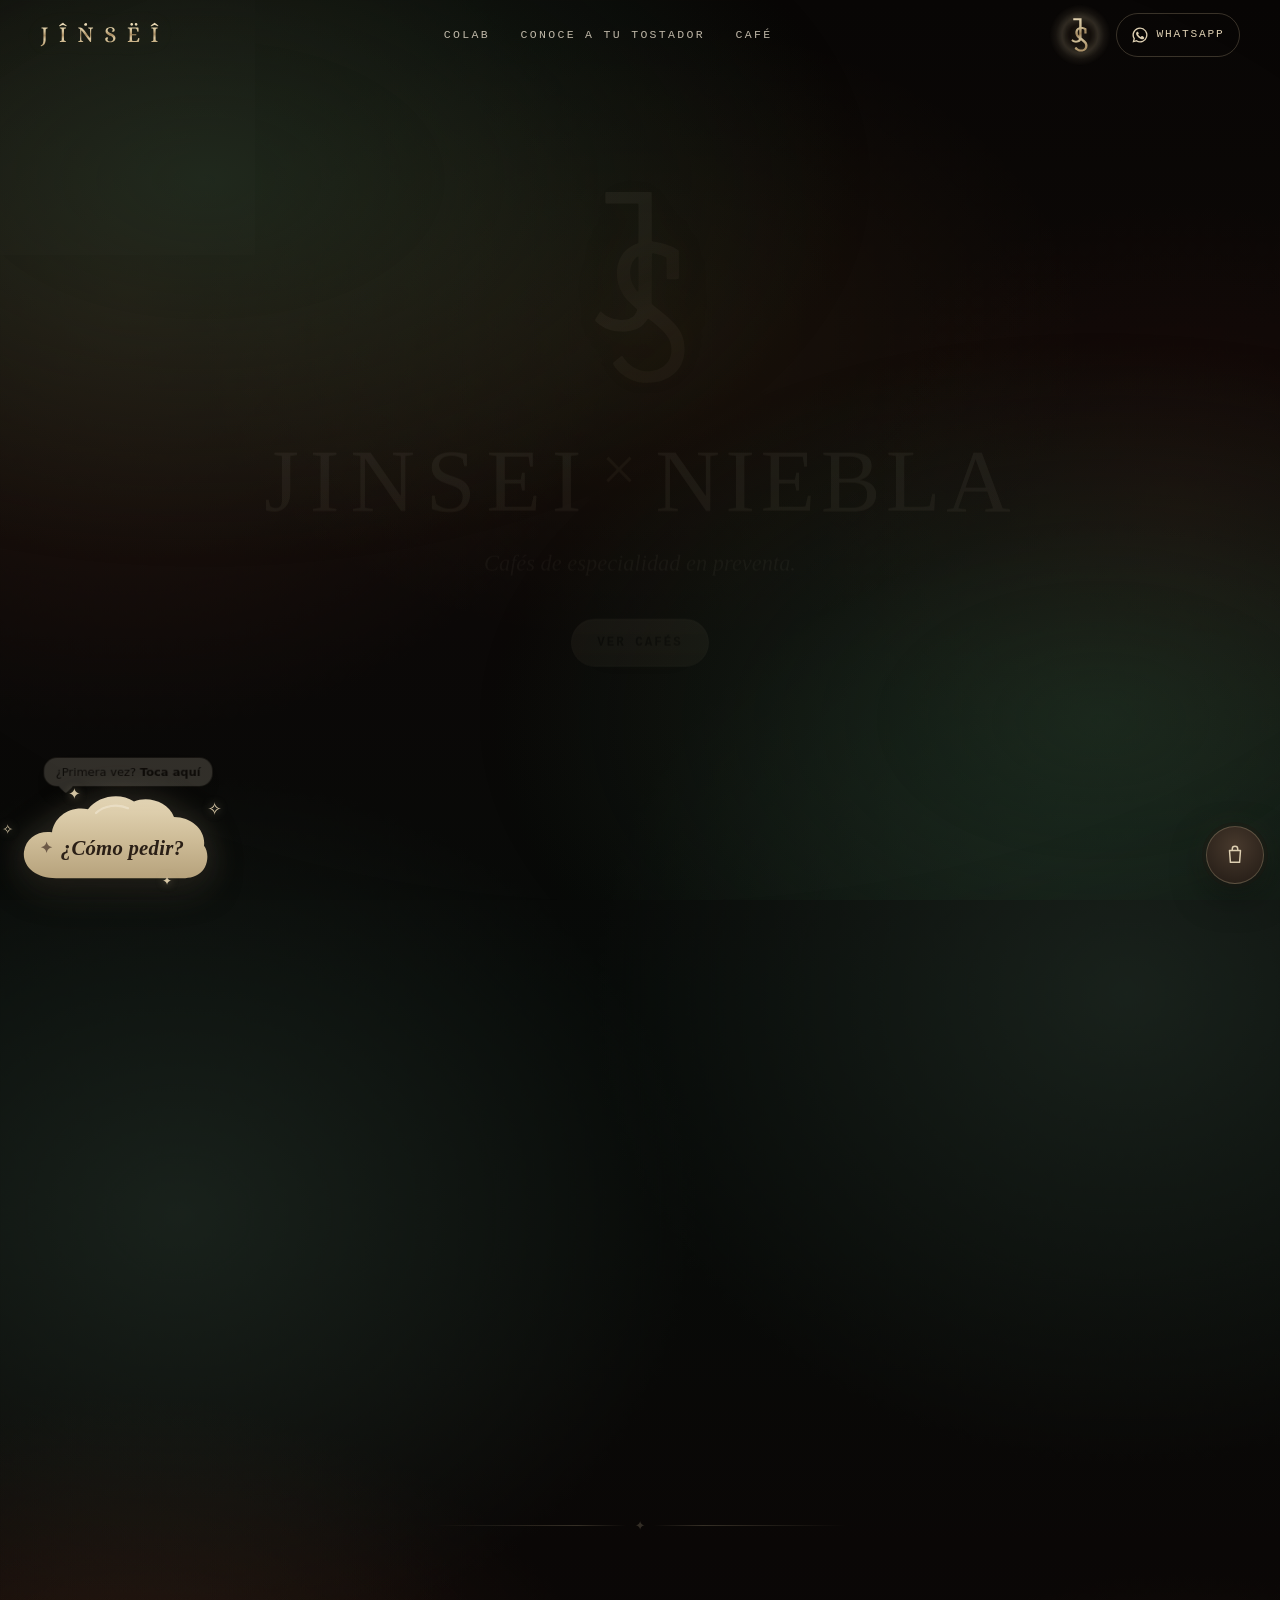
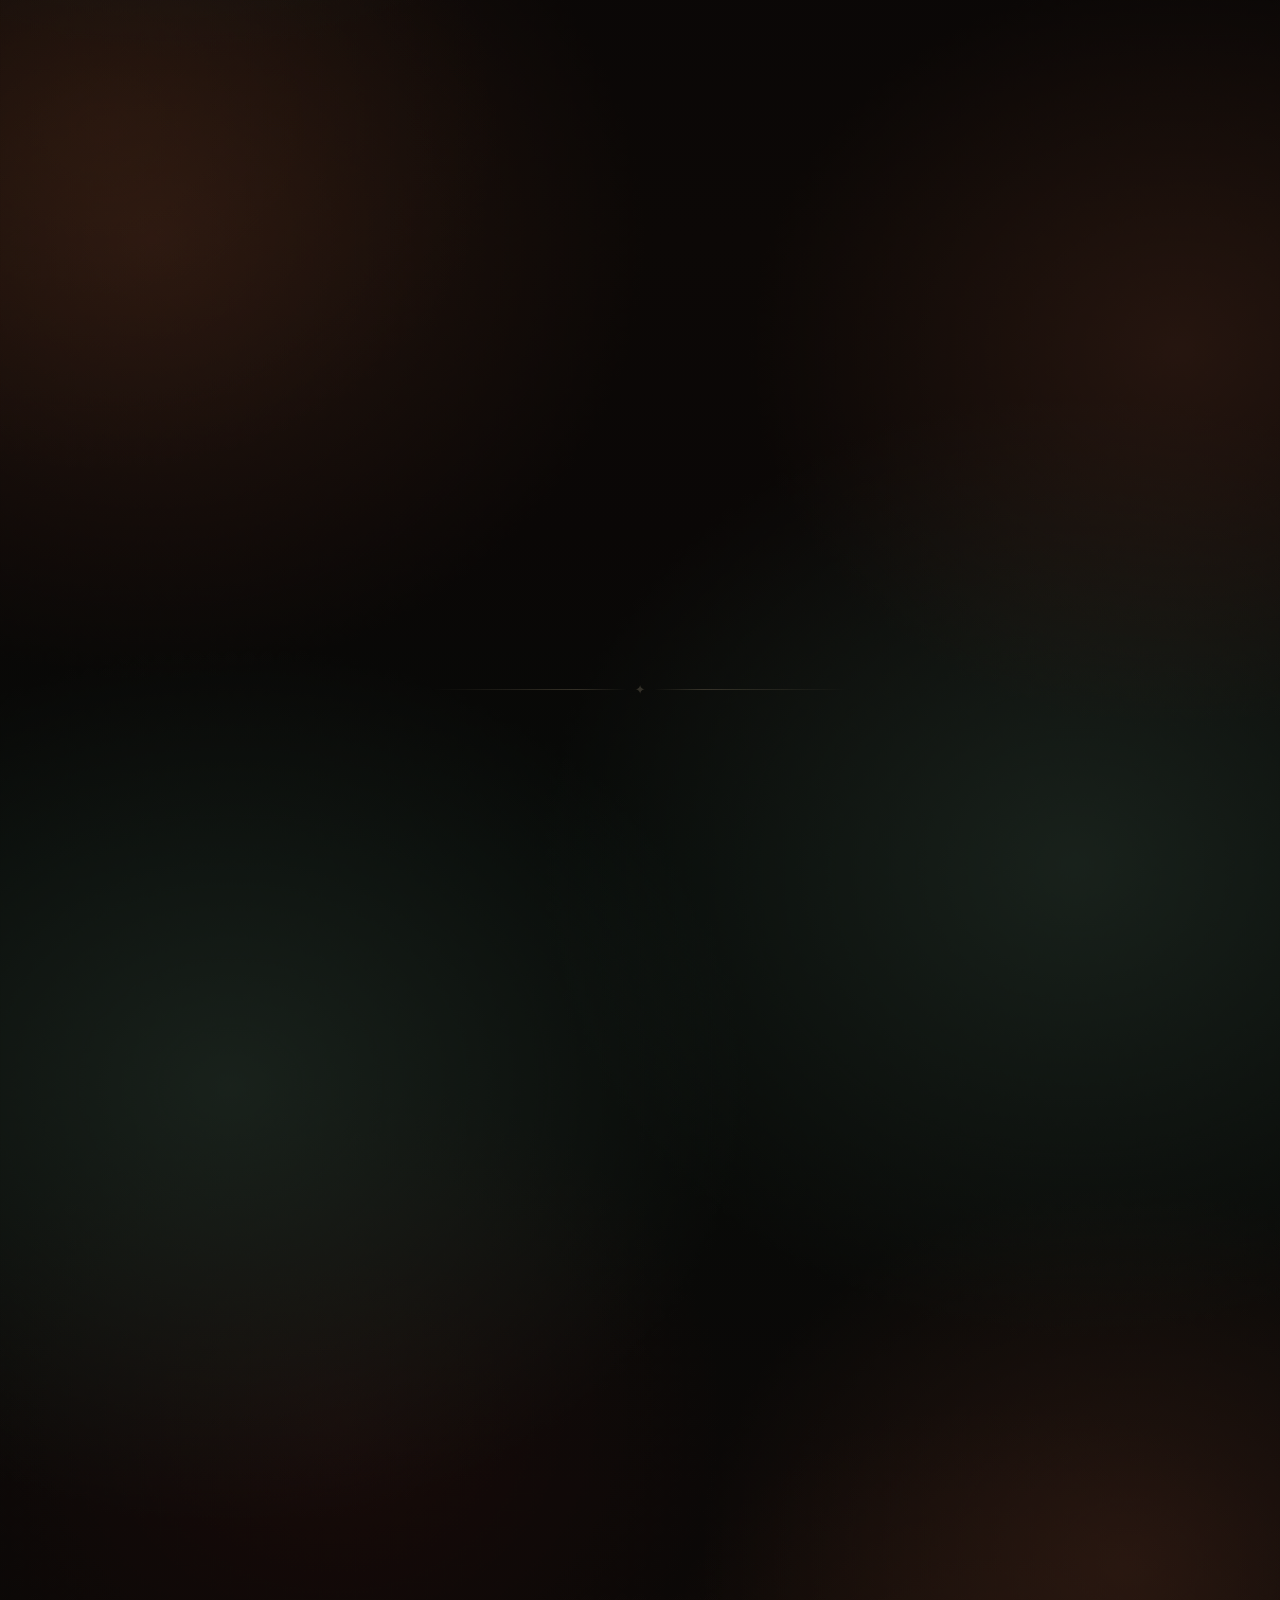
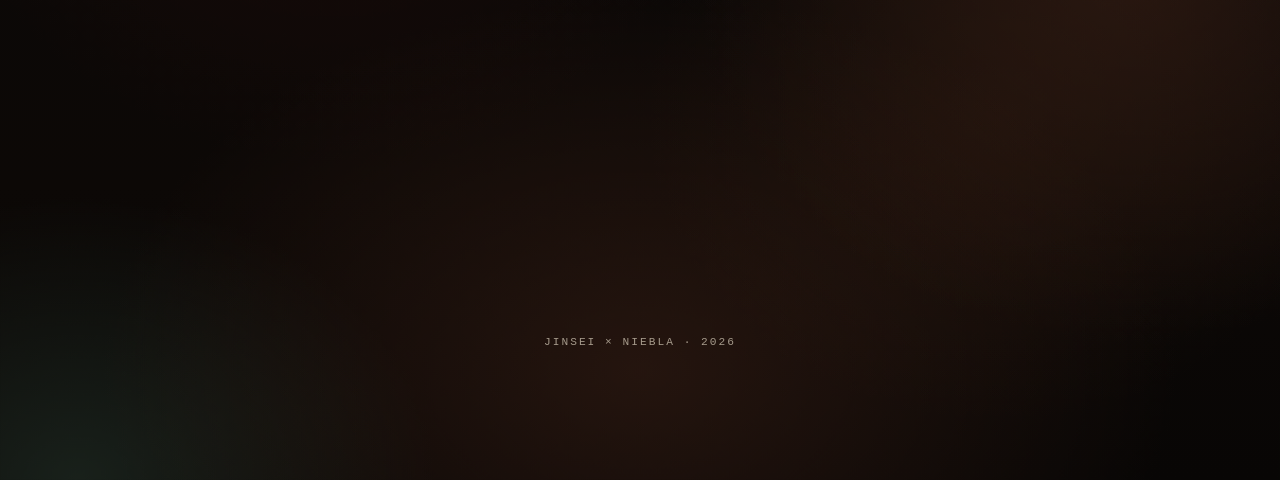
==== index.html @ 4a2de604 "Botón maestro JS con halo junto a WhatsApp (× Niebla, Barista Corner, Inicio); wordmark estático; na" ====
<!doctype html>
<html lang="es-CL">
<head>
  <meta charset="utf-8">
  <meta http-equiv="Content-Security-Policy" content="default-src 'self'; script-src 'self' 'sha256-qOhFsq0QMV2REqNwk5hGH5bZE9SkX6gt6yeyKdYPv+U='; style-src 'self' https://fonts.googleapis.com; font-src 'self' https://fonts.gstatic.com; img-src 'self' data:; connect-src 'self'; manifest-src 'self'; base-uri 'self'; form-action 'self' https://wa.me https://api.whatsapp.com; object-src 'none'; upgrade-insecure-requests">
  <meta name="referrer" content="strict-origin-when-cross-origin">
  <meta name="viewport" content="width=device-width, initial-scale=1, viewport-fit=cover">
  <title>JINSEI × Niebla — Preventa de cafés</title>
  <meta name="description" content="JINSEI × Niebla: preventa de cafés de especialidad Niebla (Espantapájaros y Vampiros). Pide por WhatsApp.">
  <meta name="theme-color" content="#080605">
  <link rel="icon" href="assets/jinsei-icon.svg?v=3" type="image/svg+xml">
  <link rel="icon" href="assets/favicon-32.png?v=3" type="image/png" sizes="32x32">
  <link rel="apple-touch-icon" href="assets/apple-touch-icon.png?v=3" sizes="180x180">
  <link rel="canonical" href="https://sergioega07-cpu.github.io/jinsei-colab/">

  <meta property="og:type" content="website">
  <meta property="og:locale" content="es_CL">
  <meta property="og:site_name" content="JINSEI × Niebla">
  <meta property="og:title" content="JINSEI × Niebla — Preventa de cafés">
  <meta property="og:description" content="JINSEI colab con Niebla: Espantapájaros y Vampiros en preventa. Pide por WhatsApp.">
  <meta property="og:url" content="https://sergioega07-cpu.github.io/jinsei-colab/">
  <meta property="og:image" content="https://sergioega07-cpu.github.io/jinsei-colab/assets/og-niebla.png">
  <meta name="twitter:card" content="summary_large_image">

  <link rel="preconnect" href="https://fonts.googleapis.com">
  <link rel="preconnect" href="https://fonts.gstatic.com" crossorigin>
  <link href="https://fonts.googleapis.com/css2?family=Cinzel:wght@400;500;600;700&family=Cormorant+Garamond:ital,wght@0,400;0,500;1,400;1,500&family=Inter:wght@300;400;500;600&family=IBM+Plex+Mono:wght@400;500&display=swap" rel="stylesheet">
  <link rel="stylesheet" href="styles.css">
  <!-- CSP: este script en línea está permitido por su hash sha256 (si se edita, actualizar el hash en la meta CSP) -->
  <script>document.documentElement.classList.add("js")</script>
</head>
<body>
  <a class="skip" href="#cafe">Saltar al café disponible</a>

  <div class="atmos" aria-hidden="true"></div>
  <div class="tint" aria-hidden="true"><i></i><i></i><i></i><i></i><i></i></div>

  <header class="nav" id="nav">
    <!-- Marca: wordmark JÎṄSËÎ arena/bronce, logo estático (sin enlace) -->
    <span class="nav__brand" id="brand">
      <img class="brand__logo" src="assets/jinsei-wordmark-sand.svg" alt="JINSEI" width="432" height="91" decoding="async">
    </span>
    <nav class="nav__links" aria-label="Secciones">
      <a href="#colab" data-nav="colab">Colab</a>
      <a href="#tostador" data-nav="tostador">Conoce a tu tostador</a>
      <a href="#cafe" data-nav="cafe">Café</a>
    </nav>
    <div class="nav__actions">
      <!-- Botón maestro: monograma JS con halo de niebla = volver a la portada JINSEI -->
      <a href="inicio/" class="nav__js" aria-label="Volver a la portada JINSEI">
        <img src="assets/jinsei-js-sand.svg" alt="" width="103" height="215" decoding="async">
      </a>
      <a class="nav__wa js-wa"
         data-wa="Hola JINSEI, vengo desde la preventa web y tengo una consulta."
         href="https://wa.me/56951774751"
         target="_blank" rel="noopener noreferrer"
         aria-label="Escribir por WhatsApp">
        <svg viewBox="0 0 24 24" width="18" height="18" aria-hidden="true"><path fill="currentColor" d="M12 2a10 10 0 0 0-8.6 15.1L2 22l5-1.3A10 10 0 1 0 12 2Zm0 18.2a8.2 8.2 0 0 1-4.2-1.2l-.3-.2-3 .8.8-2.9-.2-.3A8.2 8.2 0 1 1 12 20.2Zm4.5-6.1c-.2-.1-1.5-.7-1.7-.8-.2-.1-.4-.1-.6.1l-.8 1c-.1.2-.3.2-.5.1a6.7 6.7 0 0 1-3.3-2.9c-.3-.4.2-.4.7-1.3.1-.2 0-.3 0-.4l-.8-1.8c-.2-.5-.4-.4-.6-.4h-.5a1 1 0 0 0-.7.3 3 3 0 0 0-.9 2.2 5.2 5.2 0 0 0 1.1 2.8 11.9 11.9 0 0 0 4.6 4c1.7.7 2.3.8 3.2.7.5-.1 1.5-.6 1.7-1.2.2-.6.2-1.1.1-1.2l-.5-.2Z"/></svg>
        <span>WhatsApp</span>
      </a>
      <button class="nav__toggle" id="menu-toggle" type="button" aria-expanded="false" aria-controls="menu" aria-label="Abrir menú">
        <span class="nav__burger" aria-hidden="true"><i></i><i></i><i></i></span>
      </button>
    </div>
  </header>

  <div class="menu" id="menu" hidden>
    <div class="menu__backdrop" data-close-menu></div>
    <nav class="menu__panel" aria-label="Menú principal">
      <p class="menu__kicker">JINSEI × Niebla</p>
      <ol class="menu__list">
        <li><a href="#colab" data-nav="colab"><span class="menu__n">I</span><span class="menu__t">Colab</span></a></li>
        <li><a href="#tostador" data-nav="tostador"><span class="menu__n">II</span><span class="menu__t">Conoce a tu tostador</span></a></li>
        <li><a href="#cafe" data-nav="cafe"><span class="menu__n menu__n--glyph">✦</span><span class="menu__t">Café</span></a></li>
      </ol>
    </nav>
  </div>

  <main>
    <!-- PORTADA -->
    <section id="portada" class="hero">
      <div class="hero__inner">
        <!-- Emblema: monograma JS de JINSEI -->
        <span class="hero__mark reveal reveal--fade"><img class="hero__emblem hero__emblem--js" src="assets/jinsei-js-sand.svg" alt="" width="103" height="215" decoding="async" fetchpriority="high"></span>
        <h1 class="hero__title reveal">JINSEI<span class="hero__x"> × </span><em>Niebla</em></h1>
        <p class="hero__tagline reveal">Cafés de especialidad en preventa.</p>
        <div class="hero__cta reveal">
          <a href="#cafe" class="btn btn--primary">Ver cafés</a>
        </div>
      </div>
    </section>

    <!-- COLAB -->
    <section id="colab" class="section colab">
      <div class="wrap">
        <header class="section__head section__head--center reveal">
          <p class="kicker">JINSEI colab</p>
          <h2>Buenos cafés, sin ensayo y error</h2>
          <p class="section__sub">Acercamos a quienes aman el café a tostadurías de alta calidad que están comenzando su aventura.</p>
        </header>
        <ul class="colab__grid reveal">
          <li class="card colab__card"><span class="pillar__n">i</span><h3>Tostadurías que empiezan</h3><p>Proyectos de alta calidad que están creciendo.</p></li>
          <li class="card colab__card"><span class="pillar__n">ii</span><h3>Sin ensayo y error</h3><p>Sin scroll eterno de reviews ni rumores: te ayudamos a encontrar buenos cafés.</p></li>
          <li class="card colab__card"><span class="pillar__n">iii</span><h3>Un punto de encuentro</h3><p>Para quienes buscan probar cafés nuevos y buenos.</p></li>
        </ul>
        <p class="colab__foot reveal">Niebla es nuestra primera colab. <em>Cada colab, una tostaduría nueva.</em></p>
      </div>
    </section>

    <!-- CONOCE A TU TOSTADOR -->
    <section id="tostador" class="section">
      <div class="wrap">
        <header class="section__head section__head--center reveal">
          <img class="emblem emblem--book" src="assets/emblema-libro.webp" alt="" width="360" height="337" loading="lazy" decoding="async">
          <p class="kicker">Niebla · Machalí</p>
          <h2>Conoce a tu tostador</h2>
        </header>
        <div class="card roast-intro reveal">
          <div class="roast-intro__main">
            <p class="learn__tag">Niebla, tostaduría mágica</p>
            <p>Un mundo de brujos y brujas en Machalí que tuesta en lotes pequeños y envía a todo Chile.</p>
            <p class="learn__tag roast-intro__tag2">Omniroast</p>
            <p>Un solo perfil por origen, para filtrado y espresso: sin sobredesarrollar el café, para dejar hablar al origen.</p>
            <ul class="omni__uses" aria-label="Sirve para"><li>Filtrado</li><li>Espresso</li></ul>
          </div>
          <div class="roast-intro__side">
            <p class="learn__tag">Fecha de tostado</p>
            <p>Cada bolsa la lleva. Su mejor momento: entre 5 y 30 días desde el tueste.</p>
            <p class="roast-intro__ig"><a href="https://www.instagram.com/niebla_coffee/" target="_blank" rel="noopener noreferrer">@niebla_coffee</a></p>
          </div>
        </div>
      </div>
    </section>

    <!-- CAFÉ DISPONIBLE -->
    <section id="cafe" class="section shop">
      <div class="wrap">
        <header class="section__head section__head--center reveal">
          <p class="kicker">Café disponible</p>
          <h2>Preventa</h2>
          <p class="section__note">Precios de preventa.</p>
        </header>

        <div class="products">
          <article class="card product reveal" data-id="espantapajaros">
            <div class="product__media product__media--label">
              <img src="assets/labels/espantapajaros.webp" alt="Etiqueta Espantapájaros" width="480" height="576" loading="lazy" decoding="async">
              <div class="product__badges">
                <span class="badge badge--ok">Preventa</span>
              </div>
            </div>
            <div class="product__body">
              <p class="product__origin">Colombia · Tolima</p>
              <h3 class="product__name">Espantapájaros</h3>
              <dl class="product__meta">
                <div><dt>Proceso</dt><dd>Lavado</dd></div>
                <div><dt>Altura</dt><dd>1600–1800 msnm</dd></div>
                <div><dt>Variedad</dt><dd>Caturra Colombia</dd></div>
              </dl>
              <ul class="notes" aria-label="Notas de sabor">
                <li>pomelo dulce</li>
                <li>caramelo</li>
              </ul>
              <p class="product__desc">Guía: más sabor y acidez limpia.</p>
              <div class="product__buy">
                <p class="price">$12.000<small>250 g</small></p>
                <button type="button" class="btn btn--primary" data-add="espantapajaros">Agregar al pedido</button>
              </div>
            </div>
          </article>

          <article class="card product reveal" data-id="vampiros">
            <div class="product__media product__media--label">
              <img src="assets/labels/vampiros.webp" alt="Etiqueta Vampiros" width="480" height="576" loading="lazy" decoding="async">
              <div class="product__badges">
                <span class="badge badge--ok">Preventa</span>
              </div>
            </div>
            <div class="product__body">
              <p class="product__origin">Brasil · Furnas</p>
              <h3 class="product__name">Vampiros</h3>
              <dl class="product__meta">
                <div><dt>Proceso</dt><dd>Natural</dd></div>
                <div><dt>Altura</dt><dd>1350 msnm</dd></div>
                <div><dt>Variedad</dt><dd>Catuaí Amarillo</dd></div>
              </dl>
              <ul class="notes" aria-label="Notas de sabor">
                <li>cacao</li>
                <li>miel</li>
                <li>avellana</li>
              </ul>
              <p class="product__desc">Guía: suave y redondo, café de todos los días.</p>
              <div class="product__buy">
                <p class="price">$12.000<small>250 g</small></p>
                <button type="button" class="btn btn--primary" data-add="vampiros">Agregar al pedido</button>
              </div>
            </div>
          </article>
        </div>

        <p class="shop__note reveal">Sin pago en línea: envías tu pedido por WhatsApp y coordinamos.</p>
      </div>
    </section>
  </main>

  <footer class="footer">
    <p>JINSEI × Niebla · <span id="year">2026</span></p>
  </footer>

  <!-- Cómo pedir: nube flotante (abajo a la izquierda) -->
  <div class="howto" id="howto">
    <div class="howto__pop" id="howto-pop" role="dialog" aria-labelledby="howto-title" hidden>
      <span class="howto__morph" aria-hidden="true"></span>
      <button class="howto__close" id="howto-close" type="button" aria-label="Cerrar">×</button>
      <p class="howto__title" id="howto-title">Cómo pedir</p>
      <ol class="howto__steps">
        <li><svg class="howto__ico" viewBox="0 0 24 24" aria-hidden="true" focusable="false"><g transform="rotate(32 12 12)" fill="none" stroke="currentColor" stroke-width="1.6" stroke-linecap="round"><ellipse cx="12" cy="12" rx="6.2" ry="8.8"/><path d="M12 3.4c-2.6 3 2.6 6.2 0 8.6s2.6 5.6 0 8.6"/></g></svg><span>Elige tu café</span></li>
        <li><svg class="howto__ico" viewBox="0 0 24 24" aria-hidden="true" focusable="false"><g fill="none" stroke="currentColor" stroke-width="1.6" stroke-linecap="round" stroke-linejoin="round"><path d="M6 8h12l-1 12H7L6 8Zm3 0V6.5a3 3 0 0 1 6 0V8"/><path d="M12 11.5v5M9.5 14h5"/></g></svg><span>Agrégalo al pedido</span></li>
        <li><svg class="howto__ico" viewBox="0 0 24 24" aria-hidden="true" focusable="false"><path fill="currentColor" d="M12 2a10 10 0 0 0-8.6 15.1L2 22l5-1.3A10 10 0 1 0 12 2Zm0 18.2a8.2 8.2 0 0 1-4.2-1.2l-.3-.2-3 .8.8-2.9-.2-.3A8.2 8.2 0 1 1 12 20.2Zm4.5-6.1c-.2-.1-1.5-.7-1.7-.8-.2-.1-.4-.1-.6.1l-.8 1c-.1.2-.3.2-.5.1a6.7 6.7 0 0 1-3.3-2.9c-.3-.4.2-.4.7-1.3.1-.2 0-.3 0-.4l-.8-1.8c-.2-.5-.4-.4-.6-.4h-.5a1 1 0 0 0-.7.3 3 3 0 0 0-.9 2.2 5.2 5.2 0 0 0 1.1 2.8 11.9 11.9 0 0 0 4.6 4c1.7.7 2.3.8 3.2.7.5-.1 1.5-.6 1.7-1.2.2-.6.2-1.1.1-1.2l-.5-.2Z"/></svg><span>Envíalo por WhatsApp para reservar</span><a class="howto__go" href="#cafe" data-close-howto>Ver cafés <span aria-hidden="true">→</span></a></li>
      </ol>
      <p class="howto__note">Entrega la semana siguiente a tu pedido.</p>
    </div>
    <span class="howto__hint" id="howto-hint" aria-hidden="true">¿Primera vez? <strong>Toca aquí</strong></span>
    <button class="howto__fab" id="howto-open" type="button" aria-expanded="false" aria-controls="howto-pop">
      <span class="howto__body">
        <span class="howto__ring" aria-hidden="true"><svg viewBox="0 0 200 100" preserveAspectRatio="none" focusable="false"><path d="M44 92C24 92 10 80 12 64C14 50 26 42 40 44C42 28 58 16 76 20C86 6 108 2 122 12C136 6 156 12 162 28C180 28 194 42 192 58C198 66 196 82 186 88C180 92 172 92 166 92Z"/></svg></span>
        <span class="howto__cloud" aria-hidden="true"><svg viewBox="0 0 200 100" preserveAspectRatio="none" focusable="false"><defs><linearGradient id="howto-sand" x1="0" y1="0" x2="0" y2="1"><stop offset="0" stop-color="#e6d8b8"/><stop offset=".55" stop-color="#cdbb96"/><stop offset="1" stop-color="#b6a27c"/></linearGradient></defs><path d="M44 92C24 92 10 80 12 64C14 50 26 42 40 44C42 28 58 16 76 20C86 6 108 2 122 12C136 6 156 12 162 28C180 28 194 42 192 58C198 66 196 82 186 88C180 92 172 92 166 92Z" fill="url(#howto-sand)"/><path d="M84 24C92 16 106 14 116 19" fill="none" stroke="#f6eedb" stroke-opacity=".5" stroke-width="2.2" stroke-linecap="round"/></svg></span>
        <span class="howto__spark howto__spark--a" aria-hidden="true">✦</span>
        <span class="howto__spark howto__spark--b" aria-hidden="true">✧</span>
        <span class="howto__spark howto__spark--c" aria-hidden="true">✦</span>
        <span class="howto__spark howto__spark--d" aria-hidden="true">✧</span>
        <span class="howto__label"><span class="howto__star" aria-hidden="true">✦</span> <span class="howto__txt">¿Cómo pedir?</span></span>
      </span>
    </button>
  </div>

  <!-- Pedido (carrito → WhatsApp, sin pago) -->
  <button class="cart-fab" id="cart-open" type="button" aria-controls="cart" aria-expanded="false" aria-label="Abrir pedido">
    <svg viewBox="0 0 24 24" width="22" height="22" aria-hidden="true"><path fill="none" stroke="currentColor" stroke-width="1.6" stroke-linecap="round" stroke-linejoin="round" d="M6 7h12l-1 13H7L6 7Zm3 0V5.5a3 3 0 0 1 6 0V7"/></svg>
    <span class="cart-fab__count" id="cart-count" hidden>0</span>
  </button>

  <div class="cart-layer">
  <div class="cart-backdrop" id="cart-backdrop" hidden></div>
  <aside class="cart" id="cart" role="dialog" aria-modal="true" aria-labelledby="cart-title" aria-hidden="true">
    <header class="cart__head">
      <h2 id="cart-title">Tu pedido</h2>
      <button class="cart__close" id="cart-close" type="button" aria-label="Cerrar pedido">×</button>
    </header>
    <div class="cart__body">
      <ul class="cart__items" id="cart-items"></ul>
      <p class="cart__empty" id="cart-empty">Tu pedido está vacío.<br><a href="#cafe" data-close-cart>Ver cafés disponibles</a></p>
    </div>
    <footer class="cart__foot" id="cart-foot">
      <div class="cart__total"><span>Total</span><strong id="cart-total">$0</strong></div>
      <label class="field">
        <span>Tu nombre (opcional)</span>
        <input type="text" id="cart-name" autocomplete="name" placeholder="Ej: Ana">
      </label>
      <a class="btn btn--primary btn--block" id="cart-send" href="https://wa.me/56951774751" target="_blank" rel="noopener noreferrer">Enviar pedido por WhatsApp</a>
      <p class="cart__hint">No se cobra nada aquí. Coordinamos reserva, pago y entrega por WhatsApp.</p>
    </footer>
  </aside>
  </div>

  <div class="toast" id="toast" role="status" aria-live="polite"></div>

  <script src="app.js" defer></script>
</body>
</html>
---- styles.css ----
/* ==========================================================================
   JINSEI × Niebla — estilos (vanilla, sin build)
   Estética Niebla; branding JINSEI colab (cooperación).
   ========================================================================== */
:root {
  /* Paleta JINSEI (ropa, tonos tierra lavados): espresso/moca, arena (acento), denim lavado (secundario), marfil */
  --charcoal: #080605;          /* fondo casi negro (como Niebla) */
  --espresso: #241c16;
  --mocha-deep: #2e241c;
  --mocha: #5f4c3c;             /* polera moca */
  --mocha-bg: #6c5947;
  --sand: #beac8a;              /* polera arena: acento principal */
  --sand-hi: #d8c8a6;
  --sand-deep: #a08d6a;
  --sand-grad: linear-gradient(180deg, #d9c9a6 0%, #c4b28e 55%, #b3a07b 100%);
  --denim: #4b5470;             /* polera denim lavado: secundario */
  --denim-deep: #3b4252;
  --ivory: #efe6d2;
  --parchment: #ddcfb2;
  --gold: var(--sand);          /* acento principal: arena */

  --ink: #efe6d2;
  --ink-soft: rgba(239, 230, 210, .78);
  --ink-faint: rgba(239, 230, 210, .64);
  --line: rgba(190, 172, 138, .16);

  --f-title: "Cinzel", "Times New Roman", serif;
  --f-accent: "Cormorant Garamond", Georgia, serif;
  --f-body: "Inter", system-ui, -apple-system, "Segoe UI", sans-serif;
  --f-mono: "IBM Plex Mono", ui-monospace, "SFMono-Regular", Menlo, monospace;

  --radius: 18px;
  --glow: 0 0 0 1px rgba(216, 199, 161, .1), 0 30px 60px -30px rgba(0, 0, 0, .9), 0 10px 50px -18px rgba(167, 90, 43, .28);
  --glow-hover: 0 0 0 1px rgba(190, 172, 138, .3), 0 34px 70px -30px rgba(0, 0, 0, .9), 0 14px 70px -14px rgba(167, 90, 43, .45);
  --ease: cubic-bezier(.22, .8, .24, 1);
}

*, *::before, *::after { box-sizing: border-box; }
[hidden] { display: none !important; }
html { overflow-x: hidden; scroll-behavior: smooth; -webkit-text-size-adjust: 100%; scroll-padding-top: 72px; }
@media (prefers-reduced-motion: reduce) { html { scroll-behavior: auto; } }
body {
  margin: 0;
  min-height: 100vh;
  background: var(--charcoal);
  color: var(--ink);
  font: 400 16px/1.65 var(--f-body);
  -webkit-font-smoothing: antialiased;
  text-rendering: optimizeLegibility;
  overflow-x: clip;
  position: relative;
}
img, svg { display: block; max-width: 100%; }
a { color: inherit; }
button, input, select { font: inherit; color: inherit; }
::selection { background: rgba(190, 172, 138, .4); color: #fff; }

.skip { position: absolute; left: -9999px; top: 8px; z-index: 100; background: var(--parchment); color: var(--charcoal); padding: .5rem 1rem; border-radius: 8px; }
.skip:focus { left: 8px; }
:focus-visible { outline: 2px solid var(--gold); outline-offset: 3px; border-radius: 6px; }
.sr-only { position: absolute !important; width: 1px; height: 1px; padding: 0; margin: -1px; overflow: hidden; clip: rect(0 0 0 0); white-space: nowrap; border: 0; }

/* ---------- Atmósfera ---------- */
/* ---------- Fondo estilo Niebla ----------
   Capa 1 (.atmos): un solo gradiente largo para toda la página (las secciones son transparentes); al bajar,
   las manchas fluyen bosque ↔ espresso sobre una base casi negra, con una luz cálida tenue en la portada.
   Capa 2 (.tint): 5 velos fijos del tamaño de la pantalla, uno por tono (bosque → espresso → vino → denim →
   petróleo), que se funden por OPACIDAD en un ciclo de 16 s (≈3 s por tono). Solo cambia opacity
   (lo hace el compositor, sin repintar). Sin textura ni ruido. */
.atmos {
  position: absolute; inset: 0; z-index: -3; pointer-events: none;
  --atmos-a: rgba(29, 39, 32, .8);   /* bosque */
  --atmos-b: rgba(74, 40, 27, .42);  /* espresso */
  background:
    radial-gradient(ellipse max(50vw, 380px) 50vh at 50% 9%, rgba(224, 150, 70, .07), transparent 70%),
    radial-gradient(ellipse max(55vw, 420px) 70vh at 10% 8%, var(--atmos-b), transparent 70%),
    radial-gradient(ellipse max(40vw, 320px) 50vh at 92% 14%, rgba(120, 30, 24, .13), transparent 70%),
    radial-gradient(ellipse max(60vw, 460px) 75vh at 88% 27%, var(--atmos-a), transparent 70%),
    radial-gradient(ellipse max(58vw, 440px) 70vh at 14% 33%, var(--atmos-a), transparent 70%),
    radial-gradient(ellipse max(45vw, 360px) 55vh at 8% 47%, rgba(167, 90, 43, .09), transparent 70%),
    radial-gradient(ellipse max(55vw, 420px) 70vh at 12% 50%, var(--atmos-b), transparent 70%),
    radial-gradient(ellipse max(48vw, 380px) 60vh at 92% 53%, var(--atmos-b), transparent 70%),
    radial-gradient(ellipse max(60vw, 460px) 75vh at 84% 67%, var(--atmos-a), transparent 70%),
    radial-gradient(ellipse max(58vw, 440px) 70vh at 18% 73%, var(--atmos-a), transparent 70%),
    radial-gradient(ellipse max(44vw, 340px) 55vh at 26% 82%, rgba(120, 30, 24, .12), transparent 70%),
    radial-gradient(ellipse max(48vw, 380px) 60vh at 88% 86%, var(--atmos-b), transparent 70%),
    radial-gradient(ellipse max(40vw, 320px) 50vh at 78% 90%, rgba(167, 90, 43, .08), transparent 70%),
    radial-gradient(ellipse max(60vw, 460px) 60vh at 50% 97%, var(--atmos-b), transparent 70%),
    radial-gradient(ellipse max(40vw, 320px) 45vh at 6% 100%, var(--atmos-a), transparent 70%),
    linear-gradient(180deg,
      #080605 0%, #0C0806 9%, #0B0807 17%, #070A08 27%, #080A08 34%, #0A0706 42%, #0C0806 50%,
      #0A0706 58%, #070A08 67%, #080A08 74%, #0B0807 84%, #0C0806 92%, #080605 100%);
}
.tint { position: fixed; inset: 0; z-index: -3; pointer-events: none; overflow: hidden; -webkit-transform: translateZ(0); transform: translateZ(0); }
.tint i {
  position: absolute; inset: 0; opacity: 0;
  -webkit-transform: translateZ(0); transform: translateZ(0); -webkit-backface-visibility: hidden; backface-visibility: hidden;
  background:
    radial-gradient(ellipse 75% 62% at 16% 20%, var(--c), transparent 70%),
    radial-gradient(ellipse 70% 62% at 86% 80%, var(--c), transparent 70%);
  -webkit-transition: opacity 1.6s linear; transition: opacity 1.6s linear;
}
/* Paleta sobria y oscura (cada velo sobre casi negro queda < 60/255 por canal) */
.tint i:nth-child(1) { --c: rgba(34, 56, 40, .62); }  /* bosque */
.tint i:nth-child(2) { --c: rgba(86, 48, 30, .52); }  /* espresso */
.tint i:nth-child(3) { --c: rgba(84, 26, 40, .5); }   /* vino */
.tint i:nth-child(4) { --c: rgba(34, 50, 84, .58); }  /* denim */
.tint i:nth-child(5) { --c: rgba(20, 60, 62, .58); }  /* petróleo */
/* Motor principal (app.js): cada 3,2 s pasa la clase .on al velo siguiente y la transición de 1,6 s funde
   los dos tonos. Corre SIEMPRE, también con «reducir movimiento» o modo de bajo consumo: es solo un fundido
   de color, sin desplazamiento. Sin JS, el mismo ciclo lo hace este respaldo con @keyframes. */
.tint i.on { opacity: 1; }
.tint:not(.tint--js) i { -webkit-animation: tint 16s linear infinite; animation: tint 16s linear infinite; }
.tint:not(.tint--js) i:nth-child(2) { -webkit-animation-delay: -12.8s; animation-delay: -12.8s; }
.tint:not(.tint--js) i:nth-child(3) { -webkit-animation-delay: -9.6s; animation-delay: -9.6s; }
.tint:not(.tint--js) i:nth-child(4) { -webkit-animation-delay: -6.4s; animation-delay: -6.4s; }
.tint:not(.tint--js) i:nth-child(5) { -webkit-animation-delay: -3.2s; animation-delay: -3.2s; }
@-webkit-keyframes tint { 0%, 10% { opacity: 1; } 20%, 90% { opacity: 0; } 100% { opacity: 1; } }
@keyframes tint { 0%, 10% { opacity: 1; } 20%, 90% { opacity: 0; } 100% { opacity: 1; } }
/* Viñeta sutil fija */
body::before {
  content: ""; position: fixed; inset: 0; z-index: -2; pointer-events: none;
  background: radial-gradient(ellipse 120% 100% at 50% 45%, transparent 55%, rgba(0, 0, 0, .42) 100%);
}

.section { position: relative; padding: clamp(3rem, 6vw, 4.5rem) 0; }
.section + .section > .wrap::before {
  grid-column: 1 / -1; width: 100%;
  content: "✦"; display: block; text-align: center; color: rgba(204, 187, 152, .216);
  font-size: .8rem; letter-spacing: 0; margin: 0 auto clamp(2.5rem, 6vw, 4rem);
  background: linear-gradient(90deg, transparent, rgba(190, 172, 138, .242) 35%, transparent 47%, transparent 53%, rgba(190, 172, 138, .242) 65%, transparent) center / 100% 1px no-repeat;
  max-width: 420px;
}
.wrap { width: min(1160px, 100% - 2.5rem); margin-inline: auto; }

/* ---------- Tipografía ---------- */
h1, h2, h3 { font-family: var(--f-title); font-weight: 500; letter-spacing: .04em; line-height: 1.15; margin: 0; color: var(--ivory); }
h1, h2 { background: linear-gradient(180deg, #f3ebda 10%, #dccba6 100%); -webkit-background-clip: text; background-clip: text; -webkit-text-fill-color: transparent; }
h2 { font-size: clamp(1.9rem, 4.6vw, 3.1rem); text-wrap: balance; }
h3 { font-size: 1.12rem; letter-spacing: .06em; }
em { font-family: var(--f-accent); font-style: italic; font-weight: 400; letter-spacing: .01em; }
.kicker {
  font: 500 .72rem/1.4 var(--f-mono); letter-spacing: .28em; text-transform: uppercase;
  color: var(--sand-hi); opacity: .9; margin: 0 0 1rem;
}
.section__head { margin-bottom: clamp(2rem, 5vw, 3.5rem); }
.section__head--center { text-align: center; max-width: 720px; margin-inline: auto; }
.section__sub { color: var(--ink-soft); font-family: var(--f-accent); font-size: clamp(1.15rem, 2.4vw, 1.35rem); font-style: italic; margin: 1rem 0 0; }
.section__note { margin: .9rem auto 0; max-width: 52ch; font-size: .92rem; color: var(--ink-faint); }
.lead { font-family: var(--f-accent); font-size: clamp(1.35rem, 3vw, 1.7rem); line-height: 1.4; color: var(--ink); margin-top: 0; }

/* ---------- Botones ---------- */
.btn {
  display: inline-flex; align-items: center; justify-content: center; gap: .6rem;
  min-height: 48px; padding: .8rem 1.6rem; border-radius: 999px;
  font: 500 .78rem/1.3 var(--f-mono); letter-spacing: .16em; text-transform: uppercase; text-decoration: none; text-align: center;
  border: 1px solid transparent; cursor: pointer;
  transition: transform .4s var(--ease), box-shadow .4s var(--ease), background-color .4s, border-color .4s, color .4s;
}
.btn--primary {
  background: var(--sand-grad);
  color: #2a1f16; font-weight: 600; border-color: rgba(239, 230, 210, .35);
  box-shadow: 0 10px 30px -14px rgba(190, 172, 138, .35), inset 0 1px 0 rgba(255, 248, 230, .45);
}
.btn--primary:hover { background: linear-gradient(180deg, #e3d4b3 0%, #ccbb98 55%, #bba886 100%); transform: translateY(-2px); box-shadow: 0 14px 40px -14px rgba(190, 172, 138, .45), inset 0 1px 0 rgba(255, 248, 230, .5); }
.btn--ghost { border-color: rgba(190, 172, 138, .385); color: var(--parchment); background: rgba(31, 24, 18, .25); backdrop-filter: blur(4px); }
.btn--ghost:hover { border-color: var(--gold); color: var(--ivory); transform: translateY(-2px); }
.btn--block { width: 100%; }
.btn[disabled], .btn[aria-disabled="true"] { opacity: .45; cursor: not-allowed; transform: none; box-shadow: none; }

/* ---------- Nav ---------- */
.nav {
  position: fixed; top: 0; left: 0; right: 0; z-index: 40;
  display: flex; align-items: center; justify-content: space-between; gap: 1rem;
  padding: .8rem clamp(1rem, 4vw, 2.5rem);
  padding-top: max(.8rem, env(safe-area-inset-top));
  transition: background-color .5s, backdrop-filter .5s, box-shadow .5s;
}
.nav.is-scrolled { background: rgba(8, 6, 5, .55); backdrop-filter: blur(14px) saturate(1.2); -webkit-backdrop-filter: blur(14px) saturate(1.2); box-shadow: 0 1px 0 var(--line); }
.nav__links { display: none; gap: clamp(1rem, 2.4vw, 2.2rem); align-items: center; }
.nav__links a { position: relative; padding: .35rem 0; font: 400 .72rem/1 var(--f-mono); letter-spacing: .2em; text-transform: uppercase; text-decoration: none; color: var(--ink-soft); transition: color .3s; white-space: nowrap; }
.nav__links a:hover { color: var(--gold); }
.nav__links a::after { content: ""; position: absolute; left: 50%; right: 50%; bottom: -.35rem; height: 1px; background: var(--gold); box-shadow: 0 0 8px rgba(204, 187, 152, .24); opacity: 0; transition: left .45s var(--ease), right .45s var(--ease), opacity .45s; }
.nav__links a.is-active { color: var(--sand-hi); text-shadow: 0 0 12px rgba(204, 187, 152, .144); }
.nav__links a.is-active::after { left: 0; right: 0; opacity: 1; }
.nav__wa { display: inline-flex; align-items: center; gap: .45rem; text-decoration: none; color: var(--parchment); font: 500 .7rem/1 var(--f-mono); letter-spacing: .16em; text-transform: uppercase; padding: .6rem .9rem; border: 1px solid rgba(190, 172, 138, .275); border-radius: 999px; transition: border-color .3s, color .3s; min-height: 44px; min-width: 44px; justify-content: center; }
.nav__wa:hover { border-color: var(--gold); color: #fff; }
.nav__wa span { display: none; }
.nav__actions { display: flex; align-items: center; gap: .55rem; }
.nav__toggle { display: inline-grid; place-items: center; width: 44px; height: 44px; padding: 0; border-radius: 50%; border: 1px solid rgba(190, 172, 138, .275); background: rgba(31, 24, 18, .35); cursor: pointer; transition: border-color .3s, box-shadow .3s; }
.nav__toggle:hover, .nav__toggle[aria-expanded="true"] { border-color: var(--gold); box-shadow: 0 0 18px rgba(204, 187, 152, .12); }
.nav__burger { position: relative; width: 18px; height: 12px; }
.nav__burger i { position: absolute; left: 0; right: 0; height: 1.5px; border-radius: 2px; background: var(--parchment); transition: transform .4s var(--ease), opacity .3s, top .4s var(--ease); }
.nav__burger i:nth-child(1) { top: 0; }
.nav__burger i:nth-child(2) { top: 5.25px; }
.nav__burger i:nth-child(3) { top: 10.5px; }
.nav__toggle[aria-expanded="true"] .nav__burger i:nth-child(1) { top: 5.25px; transform: rotate(45deg); }
.nav__toggle[aria-expanded="true"] .nav__burger i:nth-child(2) { opacity: 0; }
.nav__toggle[aria-expanded="true"] .nav__burger i:nth-child(3) { top: 5.25px; transform: rotate(-45deg); }
@media (min-width: 900px) { .nav__links { display: flex; } .nav__wa span { display: inline; } .nav__toggle, .menu { display: none !important; } }

/* Menú móvil */
body.menu-open { overflow: hidden; }
body.menu-open .nav { background: rgba(8, 6, 5, .92); backdrop-filter: blur(14px); -webkit-backdrop-filter: blur(14px); box-shadow: 0 1px 0 var(--line); }
body.menu-open .cart-fab { opacity: 0; pointer-events: none; }
.menu { position: fixed; inset: 0; z-index: 38; }
.menu__backdrop { position: absolute; inset: 0; background: rgba(4, 3, 3, .62); backdrop-filter: blur(4px); -webkit-backdrop-filter: blur(4px); opacity: 0; transition: opacity .45s var(--ease); }
.menu__panel {
  position: absolute; top: 0; right: 0; bottom: 0; width: min(380px, 86vw); overflow-y: auto; overscroll-behavior: contain;
  display: flex; flex-direction: column;
  padding: calc(5.4rem + env(safe-area-inset-top)) 1.8rem calc(2rem + env(safe-area-inset-bottom));
  background:
    radial-gradient(90% 45% at 100% 0%, rgba(167, 90, 43, .16), transparent 70%),
    radial-gradient(80% 40% at 0% 100%, rgba(29, 39, 32, .5), transparent 70%),
    linear-gradient(180deg, #0c0907, #080605 60%, #090807);
  border-left: 1px solid var(--line);
  box-shadow: -30px 0 80px -20px rgba(0, 0, 0, .9), -10px 0 60px -30px rgba(204, 187, 152, .09);
  transform: translateX(104%); transition: transform .55s var(--ease);
}
.menu.is-open .menu__backdrop { opacity: 1; }
.menu.is-open .menu__panel { transform: none; }
.menu__kicker { font: 500 .64rem/1.2 var(--f-mono); letter-spacing: .24em; text-transform: uppercase; color: var(--sand); opacity: .9; margin: 0 0 1.2rem; }
.menu__list { list-style: none; margin: 0; padding: 0; }
.menu__list li { border-bottom: 1px solid var(--line); opacity: 0; transform: translateX(14px); transition: opacity .5s var(--ease), transform .5s var(--ease); }
.menu__list li:first-child { border-top: 1px solid var(--line); }
.menu.is-open .menu__list li { opacity: 1; transform: none; }
.menu.is-open .menu__list li:nth-child(2) { transition-delay: .05s; }
.menu.is-open .menu__list li:nth-child(3) { transition-delay: .1s; }
.menu.is-open .menu__list li:nth-child(4) { transition-delay: .15s; }
.menu.is-open .menu__list li:nth-child(5) { transition-delay: .2s; }
.menu__list a { display: flex; align-items: baseline; gap: 1.1rem; padding: 1.05rem .3rem 1.05rem .3rem; padding-right: 1.6rem; text-decoration: none; color: var(--ink); transition: color .3s, text-shadow .3s; position: relative; }
.menu__n { flex: none; width: 2.2rem; font: italic 500 1.25rem/1 var(--f-accent); color: var(--gold); opacity: .7; }
.menu__n--glyph { font-style: normal; font-size: 1rem; }
.menu__t { font: 500 1.45rem/1.1 var(--f-title); letter-spacing: .08em; }
.menu__sub { display: block; margin-top: .35rem; font: italic 500 1.02rem/1.1 var(--f-accent); letter-spacing: .02em; text-transform: none; color: var(--ink-soft); }
.menu__list a:hover, .menu__list a:focus-visible { color: #fff; }
.menu__list a.is-active { color: var(--gold); text-shadow: 0 0 22px rgba(204, 187, 152, .216); }
.menu__list a.is-active .menu__n { opacity: 1; }
.menu__list a.is-active .menu__sub { color: rgba(204, 187, 152, .384); }
.menu__list a.is-active::after { content: ""; position: absolute; right: .4rem; top: 50%; width: 6px; height: 6px; margin-top: -3px; border-radius: 50%; background: var(--gold); box-shadow: 0 0 10px var(--gold); }
.menu__foot { margin: auto 0 0; padding-top: 2rem; font: 400 .66rem/1.9 var(--f-mono); letter-spacing: .16em; text-transform: uppercase; color: var(--ink-faint); }
.menu__foot a { color: var(--parchment); text-decoration: none; border-bottom: 1px solid rgba(190, 172, 138, .33); }
@media (prefers-reduced-motion: reduce) {
  .menu__panel, .menu__backdrop, .menu__list li, .nav__burger i, .nav__links a::after { transition: none !important; }
  .menu__list li { transform: none; }
}

/* ---------- Portada ---------- */
.hero {
  position: relative; min-height: 100svh; display: grid; place-items: center;
  padding: 7rem 1.25rem 6rem; text-align: center; isolation: isolate; overflow-x: clip;
}
.hero__inner { max-width: 880px; }
.hero__title { font-size: clamp(2.9rem, 11vw, 6.4rem); font-weight: 500; letter-spacing: .14em; text-transform: uppercase; line-height: 1; }
.hero__title em { display: block; margin-top: .9rem; font-size: clamp(1.5rem, 4.4vw, 2.5rem); letter-spacing: .04em; text-transform: none; color: var(--parchment); }
.hero__dash { position: absolute; width: 1px; height: 1px; overflow: hidden; clip: rect(0 0 0 0); }
.hero__tagline { text-wrap: balance; margin: 1.8rem auto 0; max-width: 40ch; font-family: var(--f-accent); font-style: italic; font-size: clamp(1.15rem, 2.6vw, 1.4rem); line-height: 1.45; color: var(--ink-soft); }
.hero__tagline span { display: block; margin-top: .5rem; font-family: var(--f-body); font-style: normal; font-size: .82em; color: var(--ink-faint); }
.hero__cta { display: flex; flex-wrap: wrap; gap: .8rem; justify-content: center; margin-top: 2.4rem; }

/* ---------- Tarjetas ---------- */
.card {
  position: relative; border-radius: var(--radius);
  background: linear-gradient(180deg, rgba(30, 21, 16, .82), rgba(17, 12, 10, .86));
  box-shadow: var(--glow);
  backdrop-filter: blur(6px); -webkit-backdrop-filter: blur(6px);
  transition: box-shadow .6s var(--ease), transform .6s var(--ease);
}
.card:hover { box-shadow: var(--glow-hover); }

/* ---------- Emblemas ---------- */
.emblem { display: block; height: auto; opacity: .88; filter: drop-shadow(0 0 22px rgba(204, 187, 152, .106)); margin-bottom: 1.2rem; }
.emblem--hat { width: clamp(84px, 11vw, 120px); }
.emblem--book { width: clamp(64px, 8vw, 88px); margin-inline: auto; opacity: .85; }
.pillar__n { display: block; font: italic 500 1.4rem/1 var(--f-accent); color: var(--gold); margin-bottom: .6rem; opacity: .8; }

/* ---------- Omniroast ---------- */
.learn__tag { font: 500 .64rem/1.2 var(--f-mono) !important; letter-spacing: .2em; text-transform: uppercase; color: var(--sand) !important; margin: 0 0 .6rem !important; opacity: .95; }
.roast-intro { display: grid; gap: 1.4rem 3rem; padding: clamp(1.4rem, 3.5vw, 2.2rem); margin: 0 auto; max-width: 1040px; }
.roast-intro h3 { font-size: clamp(1.25rem, 3vw, 1.6rem); margin-bottom: .8rem; }
.roast-intro p { color: var(--ink-soft); margin: 0 0 .7rem; }
.roast-intro strong { color: var(--parchment); font-weight: 500; }
.roast-intro__side { padding-top: 1.2rem; border-top: 1px solid var(--line); }
.omni__uses { display: flex; flex-wrap: wrap; gap: .5rem; list-style: none; padding: 0; margin: 1.1rem 0 0; }
.omni__uses li { font: italic 500 1.05rem/1 var(--f-accent); padding: .4rem .9rem; border-radius: 999px; color: #dde2ee; border: 1px solid rgba(110, 122, 158, .55); background: rgba(75, 84, 112, .42); }
@media (min-width: 900px) {
  .roast-intro { grid-template-columns: 1.6fr 1fr; align-items: start; }
  .roast-intro__side { padding-top: 0; border-top: 0; border-left: 1px solid var(--line); padding-left: 2rem; }
}

/* ---------- Productos ---------- */
.products { display: grid; gap: 1.6rem; grid-template-columns: repeat(auto-fill, minmax(min(100%, 320px), 1fr)); }
.product { display: flex; flex-direction: column; overflow: hidden; }
.product__media { position: relative; aspect-ratio: 4 / 3; overflow: hidden; background: radial-gradient(70% 70% at 50% 58%, rgba(167, 90, 43, .34), rgba(20, 14, 11, 0) 70%), linear-gradient(180deg, rgba(0,0,0,.25), rgba(0,0,0,0)); }
.product__media img { width: 100%; height: 100%; object-fit: cover; }
.product__media--label { aspect-ratio: 5 / 6; padding: 3.2rem 1.4rem 1.2rem; background: radial-gradient(60% 55% at 50% 52%, rgba(167, 90, 43, .22), rgba(8, 6, 5, 0) 72%), #080605; }
.product__media--label img { object-fit: contain; mix-blend-mode: lighten; transition: transform .8s cubic-bezier(.2, .7, .2, 1); }
.product:hover .product__media--label img { transform: scale(1.025); }
.product__badges { position: absolute; top: .9rem; left: .9rem; right: .9rem; display: flex; flex-wrap: wrap; gap: .4rem; justify-content: space-between; }
.badge { font: 500 .62rem/1 var(--f-mono); letter-spacing: .14em; text-transform: uppercase; padding: .45rem .65rem; border-radius: 999px; background: rgba(8, 6, 5, .6); border: 1px solid rgba(190, 172, 138, .22); color: var(--parchment); backdrop-filter: blur(6px); }
.badge--ok { color: #dde2ee; border-color: rgba(110, 122, 158, .55); background: rgba(59, 66, 82, .78); }
.product__body { padding: 1.4rem 1.4rem 1.5rem; display: flex; flex-direction: column; gap: .9rem; flex: 1; }
.product__origin { font: 400 .68rem/1.4 var(--f-mono); letter-spacing: .2em; text-transform: uppercase; color: var(--sand); opacity: .95; margin: 0; }
.product__name { font-size: 1.4rem; letter-spacing: .05em; }
.product__meta { display: flex; flex-wrap: wrap; gap: .4rem 1rem; margin: 0; font-size: .85rem; color: var(--ink-soft); }
.product__meta dt { display: inline; color: var(--ink-faint); font: 400 .66rem/1 var(--f-mono); letter-spacing: .14em; text-transform: uppercase; margin-right: .35rem; }
.product__meta dd { display: inline; margin: 0; }
.notes { display: flex; flex-wrap: wrap; gap: .4rem; list-style: none; padding: 0; margin: 0; }
.notes li { font-family: var(--f-accent); font-style: italic; font-size: 1.02rem; padding: .15rem .7rem; border-radius: 999px; background: rgba(190, 172, 138, .08); border: 1px solid rgba(190, 172, 138, .3); color: var(--sand-hi); }
.product__desc { margin: 0; color: var(--ink-soft); font-size: .92rem; }
.product__buy { display: flex; align-items: center; justify-content: space-between; gap: 1rem; margin-top: auto; padding-top: 1rem; border-top: 1px solid var(--line); flex-wrap: wrap; }
.price { font: 500 1.55rem/1 var(--f-title); letter-spacing: .02em; color: var(--sand-hi); margin: 0; }
.price small { display: block; font: 400 .62rem/1.4 var(--f-mono); letter-spacing: .14em; color: var(--ink-faint); text-transform: uppercase; margin-top: .3rem; }
.product__buy .btn { padding-inline: 1.2rem; }
.shop__note { text-align: center; margin: 2.5rem auto 0; max-width: 52ch; font-size: .88rem; color: var(--ink-faint); }



.footer { text-align: center; padding: 3rem 1rem calc(8rem + env(safe-area-inset-bottom)); color: var(--ink-faint); font: 400 .7rem/1.8 var(--f-mono); letter-spacing: .18em; text-transform: uppercase; }
.footer p { margin: 0; text-wrap: balance; }
.footer__small { opacity: .6; font-size: .6rem; }

/* ---------- Reveal ---------- */
.js .reveal { opacity: 0; transform: translateY(26px); transition: opacity 1.1s var(--ease), transform 1.1s var(--ease); transition-delay: var(--d, 0s); }
.js .reveal.is-in { opacity: 1; transform: none; }
@media (prefers-reduced-motion: reduce) {
  .js .reveal { transform: none; transition: opacity .01s; }
}

/* ---------- Pedido / carrito (solo WhatsApp, sin pago) ---------- */
.cart-fab {
  position: fixed; right: max(1rem, env(safe-area-inset-right)); bottom: max(1rem, env(safe-area-inset-bottom)); z-index: 50;
  width: 58px; height: 58px; border-radius: 50%; display: grid; place-items: center; cursor: pointer;
  border: 1px solid rgba(190, 172, 138, .308); color: var(--parchment);
  background: radial-gradient(circle at 50% 35%, rgba(74, 59, 46, .95), rgba(34, 26, 20, .95));
  box-shadow: 0 0 0 4px rgba(31, 24, 18, .35), 0 12px 40px -8px rgba(0, 0, 0, .8), 0 0 40px -10px rgba(204, 187, 152, .18);
  transition: transform .4s var(--ease), box-shadow .4s;
}
.cart-fab:hover { transform: translateY(-3px); }
.cart-fab.bump { animation: bump .6s var(--ease); }
@keyframes bump { 30% { transform: scale(1.14); } 100% { transform: scale(1); } }
.cart-fab__count { position: absolute; top: -3px; right: -3px; min-width: 22px; height: 22px; padding: 0 6px; border-radius: 999px; display: grid; place-items: center; background: var(--sand-grad); color: #2a1f16; font: 600 .7rem/1 var(--f-mono); box-shadow: 0 0 10px rgba(204, 187, 152, .2); }

.cart-layer { position: fixed; inset: 0; z-index: 60; overflow: hidden; pointer-events: none; }
.cart-backdrop, .cart { pointer-events: auto; }
.cart-backdrop { position: absolute; inset: 0; z-index: 0; background: rgba(5, 5, 6, .6); backdrop-filter: blur(3px); opacity: 0; transition: opacity .45s var(--ease); }
.cart-backdrop.is-open { opacity: 1; }
.cart {
  position: absolute; top: 0; right: 0; bottom: 0; z-index: 1; width: min(440px, 100%);
  display: flex; flex-direction: column;
  background: linear-gradient(180deg, #110B08, #0A0706 60%, #090C0A);
  box-shadow: -30px 0 80px -20px rgba(0, 0, 0, .9), -1px 0 0 var(--line);
  transform: translateX(104%); transition: transform .55s var(--ease); visibility: hidden;
}
.cart.is-open { transform: none; visibility: visible; }
.cart__head { display: flex; align-items: center; justify-content: space-between; padding: 1.3rem 1.4rem; padding-top: max(1.3rem, env(safe-area-inset-top)); border-bottom: 1px solid var(--line); }
.cart__head h2 { font-size: 1.3rem; letter-spacing: .12em; text-transform: uppercase; }
.cart__close { width: 40px; height: 40px; border-radius: 50%; border: 1px solid var(--line); background: none; font-size: 1.5rem; line-height: 1; cursor: pointer; color: var(--parchment); }
.cart__close:hover { border-color: var(--gold); }
.cart__body { flex: 1; overflow-y: auto; padding: .6rem 1.4rem; overscroll-behavior: contain; }
.cart__items { list-style: none; padding: 0; margin: 0; }
.cart-item { display: grid; grid-template-columns: 1fr auto; gap: .5rem 1rem; padding: 1.1rem 0; border-bottom: 1px solid var(--line); }
.cart-item__name { font: 500 1rem/1.25 var(--f-title); letter-spacing: .04em; color: #efe6d2; margin: 0; }
.cart-item__opt { font: 400 .66rem/1.5 var(--f-mono); letter-spacing: .12em; text-transform: uppercase; color: var(--ink-faint); margin: .25rem 0 0; }
.cart-item__price { font: 500 1rem/1.2 var(--f-title); text-align: right; color: var(--parchment); }
.cart-item__row { grid-column: 1 / -1; display: flex; justify-content: space-between; align-items: center; }
.qty { display: inline-flex; align-items: center; border: 1px solid rgba(190, 172, 138, .242); border-radius: 999px; }
.qty button { width: 36px; height: 34px; border: 0; background: none; cursor: pointer; font-size: 1.05rem; color: var(--parchment); }
.qty button:disabled { opacity: .3; cursor: not-allowed; }
.qty output { min-width: 1.8rem; text-align: center; font: 500 .9rem/1 var(--f-mono); }
.cart-item__remove { border: 0; background: none; cursor: pointer; color: var(--ink-faint); font: 400 .66rem/1 var(--f-mono); letter-spacing: .14em; text-transform: uppercase; text-decoration: underline; text-underline-offset: 3px; }
.cart-item__remove:hover { color: #efe6d2; }
.cart__empty { text-align: center; color: var(--ink-faint); font-family: var(--f-accent); font-style: italic; font-size: 1.25rem; padding: 3rem 0; }
.cart__empty a { font-family: var(--f-mono); font-style: normal; font-size: .72rem; letter-spacing: .16em; text-transform: uppercase; color: var(--gold); }
.cart__foot { padding: 1.2rem 1.4rem; padding-bottom: max(1.2rem, env(safe-area-inset-bottom)); border-top: 1px solid var(--line); display: grid; gap: 1rem; background: rgba(8, 6, 5, .4); }
.cart__total { display: flex; justify-content: space-between; align-items: baseline; }
.cart__total span { font: 400 .72rem/1 var(--f-mono); letter-spacing: .2em; text-transform: uppercase; color: var(--ink-faint); }
.cart__total strong { font: 500 1.6rem/1 var(--f-title); color: #efe6d2; }
.field span { display: block; font: 400 .64rem/1 var(--f-mono); letter-spacing: .16em; text-transform: uppercase; color: var(--ink-faint); margin-bottom: .45rem; }
.field input { width: 100%; min-height: 44px; border-radius: 10px; border: 1px solid rgba(190, 172, 138, .242); background: rgba(8, 6, 5, .5); padding: 0 .9rem; font-size: 16px; }
.field input:focus { border-color: var(--sand); outline: none; box-shadow: 0 0 0 3px rgba(190, 172, 138, .22); }
.cart__hint { margin: 0; font-size: .78rem; color: var(--ink-faint); text-align: center; }
body.cart-open { overflow: hidden; }

.toast {
  position: fixed; left: 50%; top: calc(4.8rem + env(safe-area-inset-top)); z-index: 55; translate: -50% -12px; opacity: 0; pointer-events: none;
  padding: .75rem 1.2rem; border-radius: 999px; background: rgba(22, 17, 14, .92); border: 1px solid rgba(204, 187, 152, .168); color: var(--parchment);
  font: 400 .72rem/1.2 var(--f-mono); letter-spacing: .1em; box-shadow: 0 10px 40px -10px #000; transition: opacity .4s, translate .4s var(--ease); width: max-content; max-width: calc(100% - 2rem); text-align: center;
}
.toast.is-on { opacity: 1; translate: -50% 0; }

/* Móvil 390px: sin scroll horizontal */
@media (max-width: 390px) {
  .wrap { width: min(1160px, 100% - 1.5rem); }
  .product__buy { flex-direction: column; align-items: stretch; }
  .product__buy .btn { width: 100%; }
  .hero__cta .btn { width: 100%; }
}



/* ==========================================================================
   JINSEI × Niebla — v2 (menos texto)
   ========================================================================== */
/* Marca: wordmark JÎṄSËÎ (imagen, arena/bronce sobre transparente) */
.nav__brand { display: flex; align-items: center; min-height: 44px; text-decoration: none; flex: none; }
.brand__logo { height: 21px; width: auto; filter: drop-shadow(0 0 10px rgba(204, 180, 130, .12)); }
@media (min-width: 900px) { .brand__logo { height: 25px; } }

/* Portada mínima */
.hero { min-height: 88svh; padding: 6.5rem 1.25rem 4rem; }
.hero__emblem { width: clamp(72px, 14vw, 104px); height: auto; margin: 0 auto 1.6rem; opacity: .85; filter: drop-shadow(0 0 26px rgba(204, 187, 152, .134)); }
/* Monograma JS: brillo cálido y suave */
/* Monograma JS: quieto (sin translateY ni filtros animados). El brillo cálido es una capa aparte detrás
   (.hero__mark::before) que solo anima opacity, así el logo nunca se re-rasteriza ni salta 1 px. */
.hero__mark {
  --mark-h: clamp(140px, 18vw, 195px);
  position: relative; display: flex; justify-content: center; align-items: center;
  width: 100%; margin: 0 auto 1.6rem; isolation: isolate;
}
.hero__mark::before {
  content: ""; position: absolute; z-index: -1; left: 50%; top: 50%;
  width: calc(var(--mark-h) * 1.45); height: calc(var(--mark-h) * 1.5); pointer-events: none;
  transform: translate(-50%, -50%) translateZ(0);
  background: radial-gradient(closest-side, rgba(222, 202, 158, .2), rgba(170, 132, 84, .12) 45%, transparent 100%);
  opacity: .45; will-change: opacity; animation: jsGlow 7s ease-in-out infinite;
}
.hero__emblem--js {
  display: block; flex: none; width: auto; height: var(--mark-h); margin: 0 auto; opacity: .97;
  filter: drop-shadow(0 0 12px rgba(216, 196, 150, .18)) drop-shadow(0 0 34px rgba(160, 124, 80, .26));
  transform: translateZ(0); backface-visibility: hidden;
}
@keyframes jsGlow { 0%, 100% { opacity: .45; } 50% { opacity: 1; } }
@media (prefers-reduced-motion: reduce) { .hero__mark::before { animation: none; opacity: .7; } }
/* Revelado solo con opacidad (sin desplazamiento) */
.js .reveal.reveal--fade { transform: none; transition: opacity 1.1s var(--ease); }
.hero__title { font-size: clamp(2.6rem, 10vw, 5.6rem); letter-spacing: .12em; }
.hero__title em { display: inline; margin: 0; font-size: 1em; letter-spacing: .06em; text-transform: uppercase; font-family: var(--f-title); font-style: normal; color: var(--parchment); }
.hero__x {
  -webkit-text-fill-color: var(--sand); font-family: var(--f-accent); font-style: italic; font-weight: 400; color: var(--gold); letter-spacing: 0; font-size: .7em;
  /* centrado en la altura de las mayúsculas (Cinzel) y con el mismo aire a ambos lados:
     el margen negativo compensa el letter-spacing (.12em del título = .1714em aquí) que queda tras «JINSEI» */
  position: relative; top: -.31em; margin: 0 0 0 -.1714em;
}
@media (max-width: 560px) { .hero__title em { display: block; margin-top: .25rem; } .hero__x { display: block; font-size: .5em; line-height: 1.2; top: -.11em; margin: 0; } }
.hero__tagline { margin-top: 1.4rem; }

/* Colab */
.colab__grid { list-style: none; padding: 0; margin: 0 auto; display: grid; gap: 1rem; max-width: 1040px; grid-template-columns: repeat(auto-fit, minmax(min(100%, 260px), 1fr)); }
.colab__card { padding: 1.5rem 1.5rem 1.4rem; text-align: center; } /* números, títulos y textos centrados */
.colab__card h3 { font-size: 1.05rem; }
.colab__card p { margin: .5rem 0 0; color: var(--ink-soft); font-size: .95rem; }
.pillar__n { display: block; font: italic 500 1.4rem/1 var(--f-accent); color: var(--gold); margin-bottom: .6rem; opacity: .8; }
.colab__foot { text-align: center; margin: 2rem auto 0; color: var(--ink-soft); font-size: .95rem; }
.colab__foot em { display: block; margin-top: .3rem; font-size: 1.2rem; color: var(--gold); }

/* Conoce a tu tostador */
.roast-intro__tag2 { margin-top: 1.2rem !important; }
.roast-intro__ig { margin-top: 1rem !important; }
.roast-intro__ig a { font: italic 500 1.15rem/1 var(--f-accent); color: var(--parchment); text-decoration: none; border-bottom: 1px solid rgba(190, 172, 138, .33); }
.roast-intro__ig a:hover { color: var(--gold); border-color: var(--gold); }

/* ---------- Cómo pedir: nube flotante (abajo izquierda) ---------- */
.howto { position: fixed; left: max(.75rem, env(safe-area-inset-left)); bottom: max(.9rem, env(safe-area-inset-bottom)); z-index: 50; }
body.menu-open .howto, body.cart-open .howto { opacity: 0; pointer-events: none; }
body.howto-open .howto { z-index: 56; } /* la hoja queda sobre el carrito flotante */
.howto__fab {
  position: relative; z-index: 1; display: grid; place-items: center; width: 184px; height: 88px; padding: 0; margin: 0;
  border: 0; background: none; cursor: pointer; color: #2a1f16; -webkit-tap-highlight-color: transparent;
  animation: howtoFloat 6s ease-in-out infinite;
}
@media (min-width: 900px) { .howto__fab { width: 200px; height: 96px; } }
.howto__fab:focus-visible { outline: 2px solid var(--sand-hi); outline-offset: 3px; border-radius: 46px; }
/* Cuerpo de la nube: se inclina / rebota al hacer scroll (variables desde app.js) */
.howto__body { position: absolute; inset: 0; display: grid; place-items: center; transform: rotate(var(--tilt, 0deg)) translateY(var(--bob, 0px)); transition: transform .55s cubic-bezier(.34, 1.56, .64, 1); }
.howto__cloud, .howto__ring { position: absolute; inset: 0; transform-origin: 50% 70%; }
.howto__cloud svg, .howto__ring svg { width: 100%; height: 100%; overflow: visible; }
.howto__cloud {
  filter: drop-shadow(0 10px 16px rgba(14, 9, 5, .5)) drop-shadow(0 0 14px rgba(216, 200, 166, .2));
  transition: filter .35s var(--ease), transform .35s var(--ease);
  animation: howtoPulse 1.7s ease-in-out 1.2s 3;
}
.howto__ring { opacity: 0; animation: howtoRing 1.7s ease-out 1.2s 3; }
.howto__ring path { fill: none; stroke: var(--sand-hi); stroke-width: 1.6; vector-effect: non-scaling-stroke; }
.howto__fab:hover .howto__cloud, .howto__fab[aria-expanded="true"] .howto__cloud { transform: scale(1.03); filter: drop-shadow(0 10px 16px rgba(14, 9, 5, .5)) drop-shadow(0 0 22px rgba(216, 200, 166, .38)); }
.howto__label { position: relative; top: 11%; transition: transform .35s var(--ease), text-shadow .35s; font: italic 600 1.15rem/1 var(--f-accent); letter-spacing: .01em; white-space: nowrap; }
@media (min-width: 900px) { .howto__label { font-size: 1.3rem; } }
.howto__star { font-style: normal; font-size: .72em; margin-right: .15em; color: #6c5947; vertical-align: .12em; }
.howto__spark { position: absolute; z-index: 1; color: var(--sand-hi); pointer-events: none; text-shadow: 0 0 8px rgba(216, 200, 166, .55); animation: howtoTwinkle 3.4s ease-in-out infinite; }
.howto__spark--a { top: -8px; left: 28%; font-size: .95rem; --bx: -10px; --by: -14px; }
.howto__spark--b { top: 6%; right: -10px; font-size: 1.1rem; --bx: 14px; --by: -12px; animation-delay: .9s; }
.howto__spark--c { bottom: -6px; right: 20%; font-size: .75rem; --bx: 10px; --by: 12px; animation-delay: 1.8s; }
.howto__spark--d { top: 30%; left: -10px; font-size: .85rem; --bx: -14px; --by: 6px; animation-delay: 2.5s; }
@keyframes howtoFloat { 0%, 100% { transform: translateY(0) rotate(0deg); } 50% { transform: translateY(-6px) rotate(-.6deg); } }
@keyframes howtoPulse { 0%, 100% { transform: scale(1); } 40% { transform: scale(1.07); filter: drop-shadow(0 10px 16px rgba(14, 9, 5, .5)) drop-shadow(0 0 26px rgba(216, 200, 166, .5)); } }
@keyframes howtoRing { 0% { opacity: .75; transform: scale(1); } 100% { opacity: 0; transform: scale(1.3); } }
/* Hover (escritorio): crece, las chispas estallan y el texto brilla */
@media (hover: hover) and (pointer: fine) {
  .howto__fab:hover .howto__cloud { transform: scale(1.07); filter: brightness(1.06) drop-shadow(0 10px 16px rgba(14, 9, 5, .5)) drop-shadow(0 0 30px rgba(230, 210, 165, .5)); }
  .howto__fab:hover .howto__label { transform: scale(1.05); text-shadow: 0 0 10px rgba(255, 246, 222, .95), 0 0 22px rgba(255, 238, 200, .6); }
  .howto__fab:hover .howto__spark { animation: howtoBurst .7s cubic-bezier(.2, .9, .3, 1.2) forwards; }
  .howto__fab:hover .howto__spark--b { animation-delay: .05s; }
  .howto__fab:hover .howto__spark--c { animation-delay: .1s; }
  .howto__fab:hover .howto__spark--d { animation-delay: .15s; }
}
@keyframes howtoBurst { 0% { opacity: .5; transform: translate(0, 0) scale(.8); } 55% { opacity: 1; transform: translate(var(--bx), var(--by)) scale(1.6) rotate(45deg); } 100% { opacity: 1; transform: translate(var(--bx), var(--by)) scale(1.25) rotate(70deg); } }
/* Estela de chispas al hacer scroll (creadas por app.js) */
.howto__trail { position: absolute; z-index: 0; pointer-events: none; color: var(--sand-hi); font-size: var(--s, .7rem); line-height: 1; text-shadow: 0 0 8px rgba(216, 200, 166, .7); animation: howtoTrail .95s ease-out forwards; }
@keyframes howtoTrail { 0% { opacity: 0; transform: translate(0, 0) scale(.6); } 20% { opacity: 1; } 100% { opacity: 0; transform: translate(var(--tx, 0px), var(--ty, 20px)) scale(1.1) rotate(70deg); } }
/* Pista «¿Primera vez? Toca aquí» (aparece una vez, ~3 s) */
.howto__hint {
  position: absolute; z-index: 3; left: 30px; bottom: calc(100% + 10px); white-space: nowrap; cursor: pointer;
  padding: .5rem .8rem; border-radius: 14px; background: #efe6d2; color: #2a1f16; font: 500 .8rem/1.2 var(--f-body);
  box-shadow: 0 12px 30px -10px rgba(10, 6, 4, .75), 0 0 0 1px rgba(190, 172, 138, .5);
  opacity: 0; transform: translateY(8px) scale(.88); transform-origin: 22px 100%; pointer-events: none;
  transition: opacity .35s var(--ease), transform .5s cubic-bezier(.34, 1.56, .64, 1);
}
.howto__hint::after { content: ""; position: absolute; left: 18px; bottom: -6px; width: 12px; height: 12px; background: #efe6d2; border-radius: 2px; transform: rotate(45deg); }
.howto__hint strong { font-weight: 700; }
.howto__hint.is-on { opacity: 1; transform: none; pointer-events: auto; }
body.howto-open .howto__hint { opacity: 0; pointer-events: none; }
@keyframes howtoTwinkle { 0%, 100% { opacity: .3; transform: scale(.7) rotate(0deg); } 50% { opacity: 1; transform: scale(1.1) rotate(25deg); } }

.howto__pop {
  position: absolute; z-index: 2; left: 0; bottom: calc(100% + .5rem); width: min(310px, calc(100vw - 2rem));
  padding: 1.2rem 1.3rem 1.05rem; border-radius: 24px 24px 24px 8px;
  background:
    radial-gradient(90% 70% at 15% 0%, rgba(190, 172, 138, .16), transparent 70%),
    radial-gradient(80% 60% at 100% 100%, rgba(75, 84, 112, .2), transparent 70%),
    linear-gradient(180deg, #3a2e24, #2b2119);
  border: 1px solid rgba(190, 172, 138, .3);
  box-shadow: 0 24px 60px -20px rgba(10, 6, 4, .85), 0 0 40px -18px rgba(216, 200, 166, .3);
  transform-origin: 18% 100%; animation: howtoIn .42s var(--ease);
}
@keyframes howtoIn { from { opacity: 0; transform: translate(-4px, 16px) scale(.82); } to { opacity: 1; transform: none; } }
/* Móvil: hoja inferior compacta (no tapa la portada ni «Ver cafés») */
@media (max-width: 640px) {
  .howto__pop .howto__title { margin-bottom: .65rem; }
  .howto__pop .howto__steps { gap: .42rem; }
  .howto__pop { position: fixed; left: .6rem; right: .6rem; bottom: max(.6rem, env(safe-area-inset-bottom)); width: auto; border-radius: 22px; padding: 1.05rem 1.15rem .95rem; transform-origin: 20% 100%; }
}
/* Pantallas bajas (p. ej. 390×667): hoja más compacta */
@media (max-width: 640px) and (max-height: 760px) {
  .howto__pop { bottom: max(.45rem, env(safe-area-inset-bottom)); padding: .65rem 1rem .6rem; }
  .howto__pop .howto__title { margin-bottom: .45rem; font-size: .9rem; }
  .howto__pop .howto__steps { gap: .24rem; }
  .howto__pop .howto__steps li { font-size: .86rem; line-height: 1.25; }
  .howto__pop .howto__steps li::before { width: 1.3rem; height: 1.3rem; font-size: .7rem; }
  .howto__pop .howto__ico { width: 16px; height: 16px; }
  .howto__pop .howto__go { position: absolute; right: .9rem; bottom: .5rem; margin: 0; min-height: 28px; padding: .3rem .7rem; }
  .howto__pop .howto__note { padding-right: 7.2rem; font-size: .88rem; }
  .howto__pop .howto__steps li { animation-name: howtoFade; } /* sin transform: el botón se ancla a la hoja */
  .howto__pop .howto__note { margin-top: .45rem; padding-top: .4rem; font-size: .92rem; line-height: 1.2; }
  .howto__pop .howto__close { top: .3rem; right: .3rem; width: 34px; height: 34px; }
}
.howto__close { position: absolute; top: .5rem; right: .5rem; width: 36px; height: 36px; border-radius: 50%; border: 1px solid var(--line); background: none; color: var(--parchment); font-size: 1.2rem; line-height: 1; cursor: pointer; }
.howto__close:hover { border-color: var(--gold); color: var(--ivory); }
.howto__title { margin: 0 0 .8rem; font: 500 1rem/1.2 var(--f-title); letter-spacing: .1em; color: var(--sand-hi); }
.howto__steps { margin: 0; padding: 0; list-style: none; counter-reset: s; display: grid; gap: .5rem; }
.howto__steps li { counter-increment: s; display: grid; grid-template-columns: auto auto 1fr; column-gap: .6rem; align-items: center; font-size: .92rem; line-height: 1.35; color: var(--ink); animation: howtoStep .45s var(--ease) both; }
.howto__steps li:nth-child(1) { animation-delay: .1s; }
.howto__steps li:nth-child(2) { animation-delay: .22s; }
.howto__steps li:nth-child(3) { animation-delay: .34s; }
.howto__note { animation: howtoStep .45s var(--ease) .46s both; }
@keyframes howtoStep { from { opacity: 0; transform: translateX(-10px); } to { opacity: 1; transform: none; } }
@keyframes howtoFade { from { opacity: 0; } to { opacity: 1; } }
.howto__steps li::before { content: counter(s); flex: none; display: grid; place-items: center; width: 1.6rem; height: 1.6rem; border-radius: 50%; font: 500 .78rem/1 var(--f-title); color: #2a1f16; background: var(--sand-grad); }
.howto__ico { width: 19px; height: 19px; color: var(--sand-hi); }
.howto__go { grid-column: 3; justify-self: start; display: inline-flex; align-items: center; gap: .4rem; margin-top: .4rem; min-height: 32px; padding: .4rem .85rem; border-radius: 999px; background: var(--sand-grad); color: #2a1f16; font: 600 .62rem/1 var(--f-mono); letter-spacing: .14em; text-transform: uppercase; text-decoration: none; box-shadow: 0 6px 18px -10px rgba(190, 172, 138, .6); transition: transform .3s var(--ease), box-shadow .3s; }
.howto__go:hover { transform: translateY(-1px); box-shadow: 0 10px 22px -10px rgba(190, 172, 138, .75); }
.howto__note { margin: .85rem 0 0; padding-top: .7rem; border-top: 1px solid var(--line); font: italic 500 1.02rem/1.3 var(--f-accent); color: var(--ink-soft); }
/* Transformación nube → hoja (app.js, Web Animations): la hoja nace del tamaño y lugar de la nube con
   un velo arena que se disuelve; al cerrar se encoge de vuelta a la nube. */
.howto__morph { position: absolute; inset: -1px; z-index: 5; border-radius: inherit; pointer-events: none; opacity: 0; background: var(--sand-grad); }
.howto--morph .howto__pop { animation: none; }
/* Móvil: nube compacta (≈76×62) para no tapar la portada; al tocarla crece hasta la hoja */
@media (max-width: 640px) {
  .howto { left: max(.6rem, env(safe-area-inset-left)); bottom: max(.75rem, env(safe-area-inset-bottom)); }
  .howto__fab { width: 76px; height: 62px; transition: opacity .25s ease .22s, transform .4s var(--ease) .22s; }
  .howto__fab[aria-expanded="true"] { opacity: 0; transform: scale(.7); pointer-events: none; animation: none; transition-delay: 0s; }
  .howto__fab:focus-visible { border-radius: 20px; }
  .howto__cloud, .howto__ring { inset: 0 3px 19px; }
  .howto__label { position: absolute; inset: 0; top: 0; }
  .howto__star { position: absolute; left: 50%; top: 25px; margin: 0; font-size: 1.05rem; line-height: 1; vertical-align: 0; color: #5a4634; transform: translate(-50%, -50%); }
  .howto__txt { position: absolute; left: 50%; bottom: 0; transform: translateX(-50%); font: italic 600 .84rem/1 var(--f-accent); color: var(--sand-hi); text-shadow: 0 1px 2px rgba(0, 0, 0, .9), 0 0 10px rgba(0, 0, 0, .8); }
  .howto__spark--a { top: -7px; left: 18%; font-size: .72rem; --bx: -8px; --by: -10px; }
  .howto__spark--b { top: -2px; right: -7px; font-size: .85rem; --bx: 10px; --by: -8px; }
  .howto__spark--c { bottom: 16px; right: -6px; font-size: .6rem; --bx: 8px; --by: 6px; }
  .howto__spark--d { top: 38%; left: -8px; font-size: .66rem; --bx: -10px; --by: 4px; }
  .howto__hint { left: 8px; bottom: calc(100% + 8px); }
  .howto__hint::after { left: 22px; }
}
@media (prefers-reduced-motion: reduce) {
  .howto__fab, .howto__cloud, .howto__ring, .howto__pop, .howto__steps li, .howto__note { animation: none !important; }
  .howto__spark, .howto__ring, .howto__trail { display: none; }
  .howto__cloud, .howto__body, .howto__label, .howto__hint, .howto__go { transition: none; }
  .howto__body { transform: none; }
}

/* ---------- Botón maestro JINSEI: monograma JS con halo de niebla (a la derecha, junto a WhatsApp) ----------
   Única vía de vuelta a la portada (× Niebla, Barista Corner; en Inicio es la página actual).
   El glifo JS queda QUIETO; lo que respira es el halo:
   ::before = núcleo oscuro ahumado + bruma arena que late (opacity + scale, 5 s);
   ::after  = anillo de bruma que se abre y se disuelve (transform + opacity, 5 s).
   Con «reducir movimiento»: el halo solo cambia de opacidad y el anillo queda quieto y tenue. */
.nav__brand { cursor: default; }
.nav__js {
  position: relative; flex: none; isolation: isolate;
  width: 44px; height: 44px; margin-right: .35rem; /* aire para que el halo no pise el botón de WhatsApp */
  display: grid; place-items: center; border-radius: 50%; text-decoration: none;
}
.nav__js::before, .nav__js::after {
  content: ""; position: absolute; z-index: -1; left: 50%; top: 50%; pointer-events: none; border-radius: 50%;
  will-change: transform, opacity;
}
.nav__js::before {
  width: 62px; height: 62px; margin: -31px 0 0 -31px;
  background: radial-gradient(closest-side,
    rgba(14, 10, 8, .78) 0%, rgba(22, 16, 12, .6) 34%,
    rgba(214, 196, 158, .2) 58%, rgba(190, 172, 138, .08) 78%, rgba(190, 172, 138, 0) 100%);
  animation: jsMist 5s ease-in-out infinite;
}
.nav__js::after {
  width: 40px; height: 40px; margin: -20px 0 0 -20px;
  border: 1px solid rgba(216, 196, 150, .4);
  box-shadow: 0 0 10px rgba(216, 196, 150, .18), inset 0 0 8px rgba(216, 196, 150, .12);
  opacity: 0; animation: jsRing 5s ease-out infinite;
}
.nav__js img {
  position: relative; display: block; width: auto; height: 32px; opacity: .95;
  filter: drop-shadow(0 0 6px rgba(216, 196, 150, .22));
  transition: opacity .3s, filter .3s;
}
.nav__js:hover img, .nav__js:focus-visible img { opacity: 1; filter: drop-shadow(0 0 10px rgba(232, 214, 176, .45)); }
.nav__js:active img { opacity: .75; }
.nav__js:focus-visible { outline-offset: 6px; }
@keyframes jsMist { 0%, 100% { opacity: .62; transform: scale(.9); } 50% { opacity: 1; transform: scale(1.1); } }
@keyframes jsRing { 0% { opacity: 0; transform: scale(.8); } 22% { opacity: .6; } 100% { opacity: 0; transform: scale(1.7); } }
@keyframes jsMistFade { 0%, 100% { opacity: .62; } 50% { opacity: 1; } }
@media (prefers-reduced-motion: reduce) {
  .nav__js::before { animation-name: jsMistFade; }
  .nav__js::after { animation: none; opacity: .3; transform: scale(1.25); }
  .nav__js img { transition: none; }
}
@media (min-width: 900px) { .nav__js img { height: 34px; } }
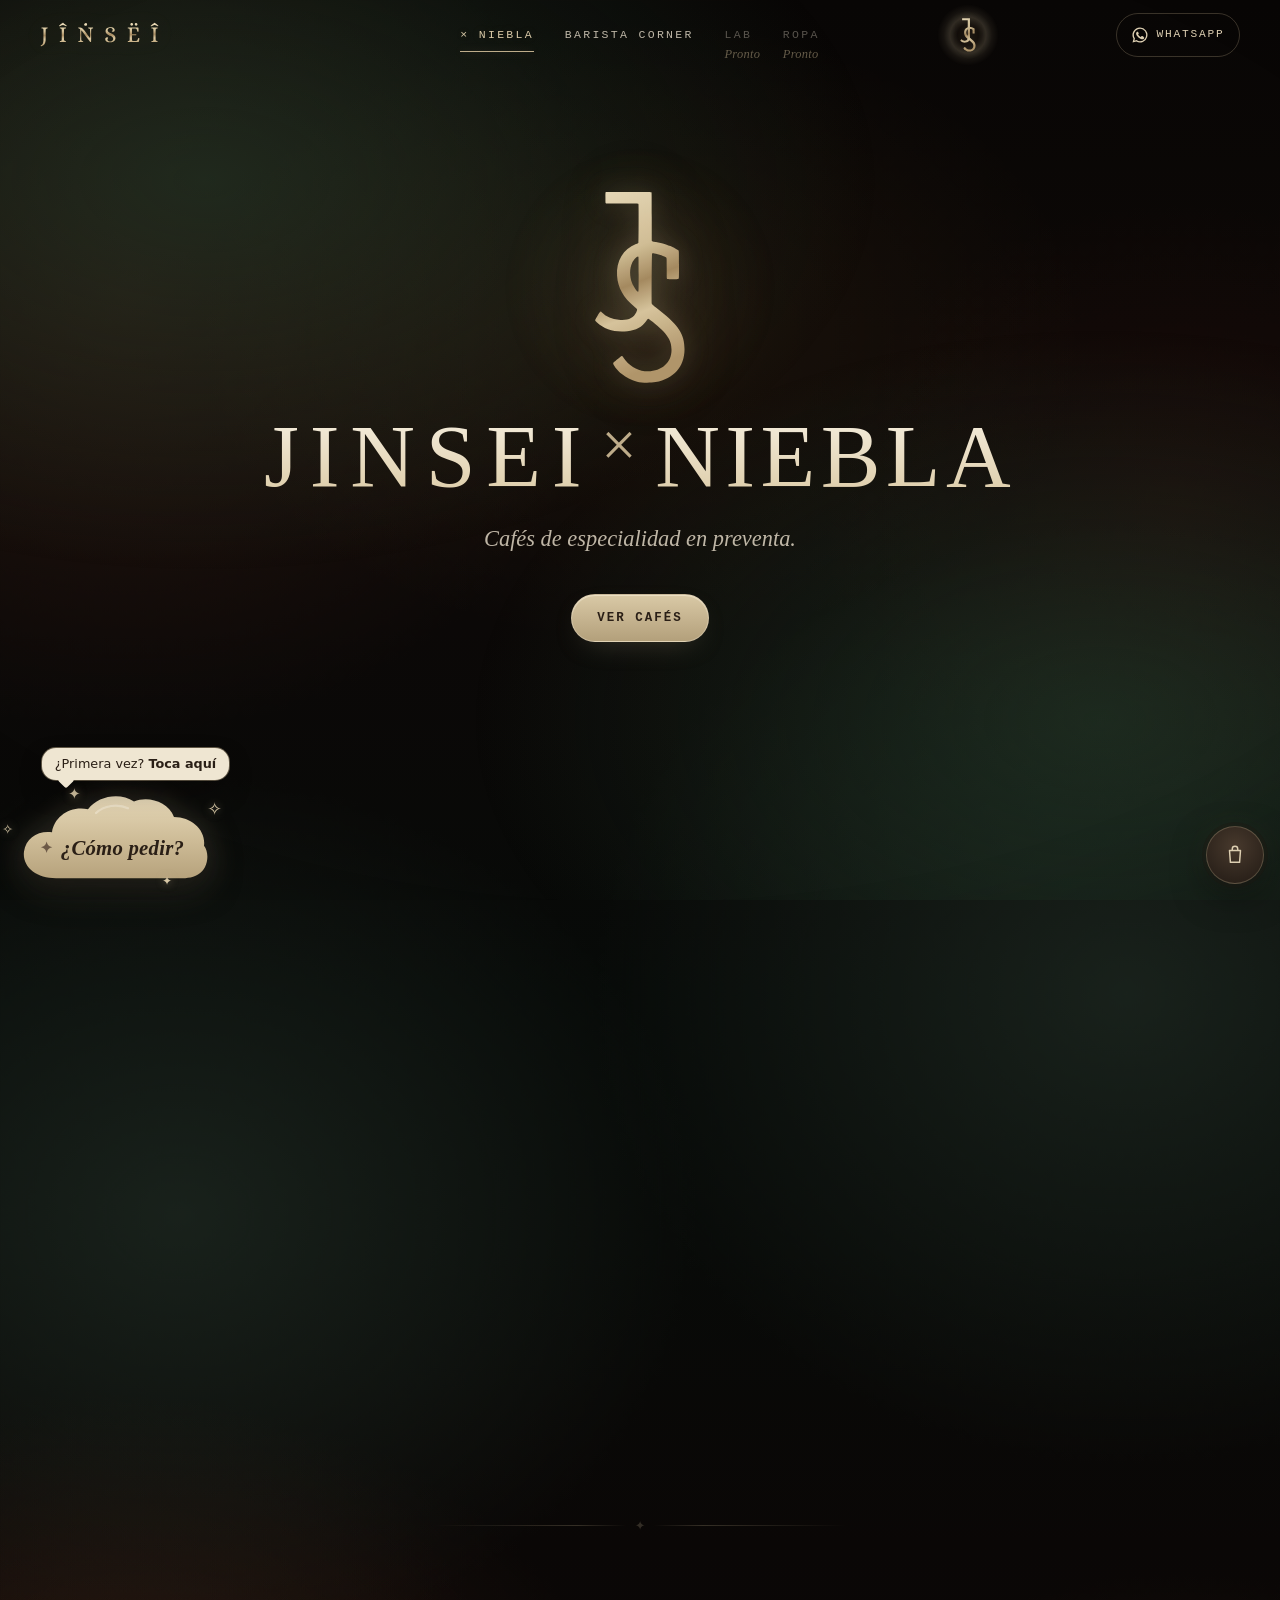
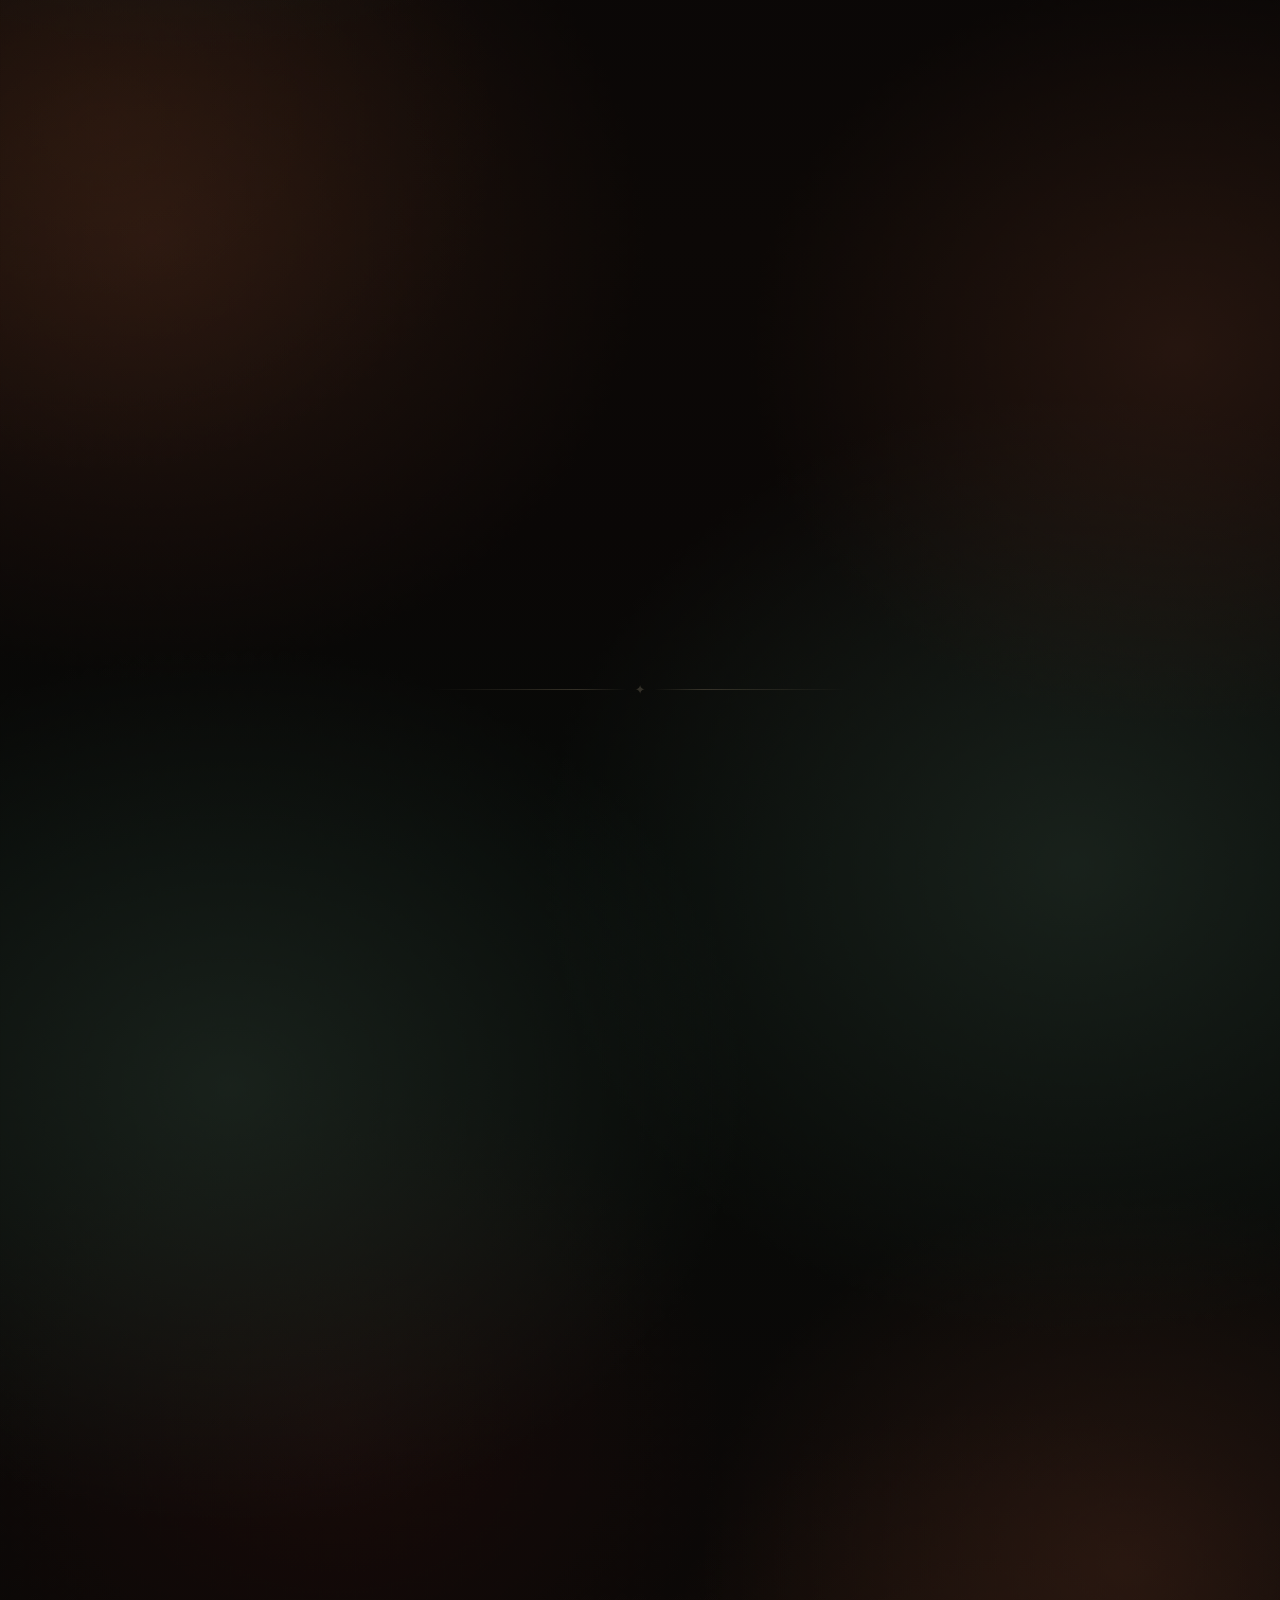
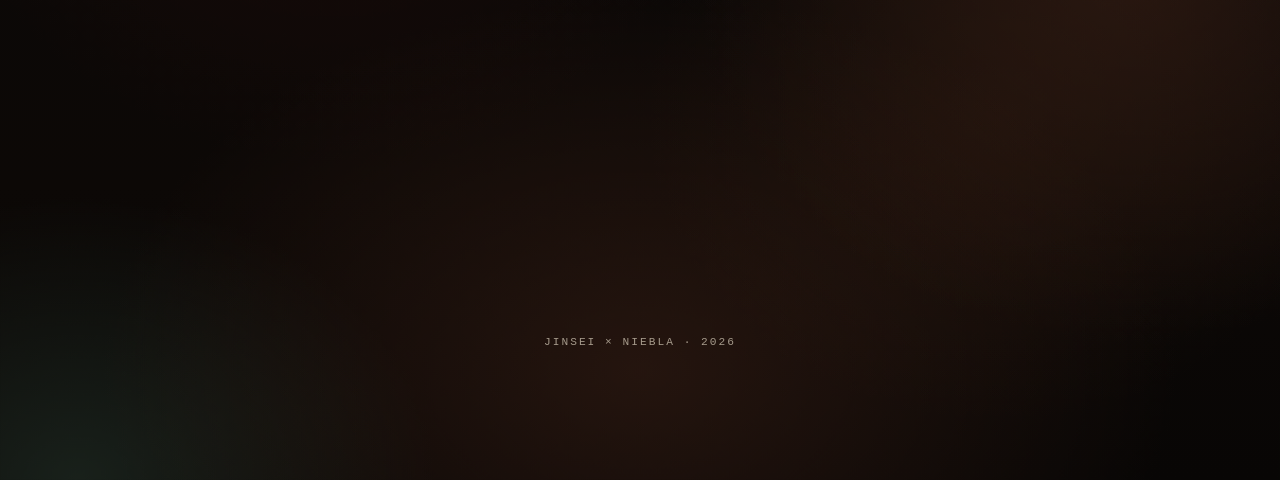
==== commit 202c1ef5: "Menú de × Niebla igual a Barista Corner; JS centrado entre ROPA y WhatsApp; encabezado en grilla; en" ====
--- a/index.html
+++ b/index.html
@@ -36,14 +36,15 @@
   <div class="tint" aria-hidden="true"><i></i><i></i><i></i><i></i><i></i></div>
 
   <header class="nav" id="nav">
-    <!-- Marca: wordmark JÎṄSËÎ arena/bronce, logo estático (sin enlace) -->
+    <!-- Marca: wordmark JÎṄSËÎ, logo estático (sin enlace) -->
     <span class="nav__brand" id="brand">
       <img class="brand__logo" src="assets/jinsei-wordmark-sand.svg" alt="JINSEI" width="432" height="91" decoding="async">
     </span>
-    <nav class="nav__links" aria-label="Secciones">
-      <a href="#colab" data-nav="colab">Colab</a>
-      <a href="#tostador" data-nav="tostador">Conoce a tu tostador</a>
-      <a href="#cafe" data-nav="cafe">Café</a>
+    <nav class="nav__links" aria-label="Ramas JINSEI">
+      <a href="#top" class="is-active" aria-current="page">× Niebla</a>
+      <a href="barista-corner/">Barista Corner</a>
+      <span class="nav__soon">Lab<small>Pronto</small></span>
+      <span class="nav__soon">Ropa<small>Pronto</small></span>
     </nav>
     <div class="nav__actions">
       <!-- Botón maestro: monograma JS con halo de niebla = volver a la portada JINSEI -->
@@ -67,11 +68,12 @@
   <div class="menu" id="menu" hidden>
     <div class="menu__backdrop" data-close-menu></div>
     <nav class="menu__panel" aria-label="Menú principal">
-      <p class="menu__kicker">JINSEI × Niebla</p>
+      <p class="menu__kicker">JINSEI</p>
       <ol class="menu__list">
-        <li><a href="#colab" data-nav="colab"><span class="menu__n">I</span><span class="menu__t">Colab</span></a></li>
-        <li><a href="#tostador" data-nav="tostador"><span class="menu__n">II</span><span class="menu__t">Conoce a tu tostador</span></a></li>
-        <li><a href="#cafe" data-nav="cafe"><span class="menu__n menu__n--glyph">✦</span><span class="menu__t">Café</span></a></li>
+        <li><a href="#top" class="is-active" aria-current="page"><span class="menu__n">I</span><span class="menu__t">× Niebla</span></a></li>
+        <li><a href="barista-corner/"><span class="menu__n">II</span><span class="menu__t">Barista Corner</span></a></li>
+        <li class="menu__soon"><span class="menu__item"><span class="menu__n">III</span><span class="menu__t">Lab<span class="menu__sub">Pronto</span></span></span></li>
+        <li class="menu__soon"><span class="menu__item"><span class="menu__n">IV</span><span class="menu__t">Ropa<span class="menu__sub">Pronto</span></span></span></li>
       </ol>
     </nav>
   </div>
--- a/styles.css
+++ b/styles.css
@@ -174,6 +174,9 @@
   display: flex; align-items: center; justify-content: space-between; gap: 1rem;
   padding: .8rem clamp(1rem, 4vw, 2.5rem);
   padding-top: max(.8rem, env(safe-area-inset-top));
+  /* aire lateral garantizado (también con muesca / safe-area): la marca nunca queda pegada ni cortada al borde */
+  padding-left: max(clamp(1rem, 4vw, 2.5rem), env(safe-area-inset-left));
+  padding-right: max(clamp(1rem, 4vw, 2.5rem), env(safe-area-inset-right));
   transition: background-color .5s, backdrop-filter .5s, box-shadow .5s;
 }
 .nav.is-scrolled { background: rgba(8, 6, 5, .55); backdrop-filter: blur(14px) saturate(1.2); -webkit-backdrop-filter: blur(14px) saturate(1.2); box-shadow: 0 1px 0 var(--line); }
@@ -197,7 +200,28 @@
 .nav__toggle[aria-expanded="true"] .nav__burger i:nth-child(1) { top: 5.25px; transform: rotate(45deg); }
 .nav__toggle[aria-expanded="true"] .nav__burger i:nth-child(2) { opacity: 0; }
 .nav__toggle[aria-expanded="true"] .nav__burger i:nth-child(3) { top: 5.25px; transform: rotate(-45deg); }
+/* Ramas que aún no existen (Lab, Ropa): atenuadas, sin enlace, con «Pronto» debajo. Común a × Niebla, Barista Corner e Inicio. */
+.nav__soon {
+  position: relative; padding: .35rem 0; white-space: nowrap; cursor: default;
+  font: 400 .72rem/1 var(--f-mono); letter-spacing: .2em; text-transform: uppercase; color: rgba(239, 230, 210, .34);
+}
+.nav__soon small {
+  position: absolute; left: 0; right: .2em; top: calc(100% + .1rem); text-align: center;
+  font: italic 500 .78rem/1 var(--f-accent); letter-spacing: .02em; text-transform: none; color: rgba(190, 172, 138, .5);
+}
 @media (min-width: 900px) { .nav__links { display: flex; } .nav__wa span { display: inline; } .nav__toggle, .menu { display: none !important; } }
+/* Escritorio: grilla de 3 columnas [marca | ramas | acciones]. Las laterales son 1fr con mínimo = su contenido,
+   así las ramas quedan centradas de verdad y nada se pisa ni se corta (la marca nunca se encoge).
+   En la columna derecha el botón JS queda centrado en el hueco entre la última rama (Ropa) y WhatsApp:
+   mismo aire mínimo a cada lado (padding de .nav__actions = margin-left de WhatsApp) + márgenes auto iguales. */
+@media (min-width: 900px) {
+  .nav { display: grid; grid-template-columns: minmax(max-content, 1fr) auto minmax(max-content, 1fr); align-items: center; column-gap: 0; }
+  .nav__brand { justify-self: start; padding-right: 1.25rem; }
+  .nav__links { justify-self: center; }
+  .nav__actions { justify-self: stretch; gap: 0; padding-left: 1.25rem; }
+  .nav__actions .nav__js { margin: 0 auto; }
+  .nav__actions .nav__wa { margin-left: 1.25rem; }
+}
 
 /* Menú móvil */
 body.menu-open { overflow: hidden; }
@@ -238,6 +262,10 @@
 .menu__list a.is-active .menu__n { opacity: 1; }
 .menu__list a.is-active .menu__sub { color: rgba(204, 187, 152, .384); }
 .menu__list a.is-active::after { content: ""; position: absolute; right: .4rem; top: 50%; width: 6px; height: 6px; margin-top: -3px; border-radius: 50%; background: var(--gold); box-shadow: 0 0 10px var(--gold); }
+/* Ramas «Pronto» en el menú móvil: sin enlace, atenuadas */
+.menu__item { display: flex; align-items: baseline; gap: 1.1rem; padding: 1.05rem 1.6rem 1.05rem .3rem; color: rgba(239, 230, 210, .38); }
+.menu__soon .menu__n { opacity: .35; }
+.menu__soon .menu__sub { color: rgba(190, 172, 138, .5); }
 .menu__foot { margin: auto 0 0; padding-top: 2rem; font: 400 .66rem/1.9 var(--f-mono); letter-spacing: .16em; text-transform: uppercase; color: var(--ink-faint); }
 .menu__foot a { color: var(--parchment); text-decoration: none; border-bottom: 1px solid rgba(190, 172, 138, .33); }
 @media (prefers-reduced-motion: reduce) {
@@ -403,8 +431,8 @@
    JINSEI × Niebla — v2 (menos texto)
    ========================================================================== */
 /* Marca: wordmark JÎṄSËÎ (imagen, arena/bronce sobre transparente) */
-.nav__brand { display: flex; align-items: center; min-height: 44px; text-decoration: none; flex: none; }
-.brand__logo { height: 21px; width: auto; filter: drop-shadow(0 0 10px rgba(204, 180, 130, .12)); }
+.nav__brand { display: flex; align-items: center; min-height: 44px; min-width: max-content; text-decoration: none; flex: none; }
+.brand__logo { height: 21px; width: auto; max-width: none; flex: none; filter: drop-shadow(0 0 10px rgba(204, 180, 130, .12)); }
 @media (min-width: 900px) { .brand__logo { height: 25px; } }
 
 /* Portada mínima */
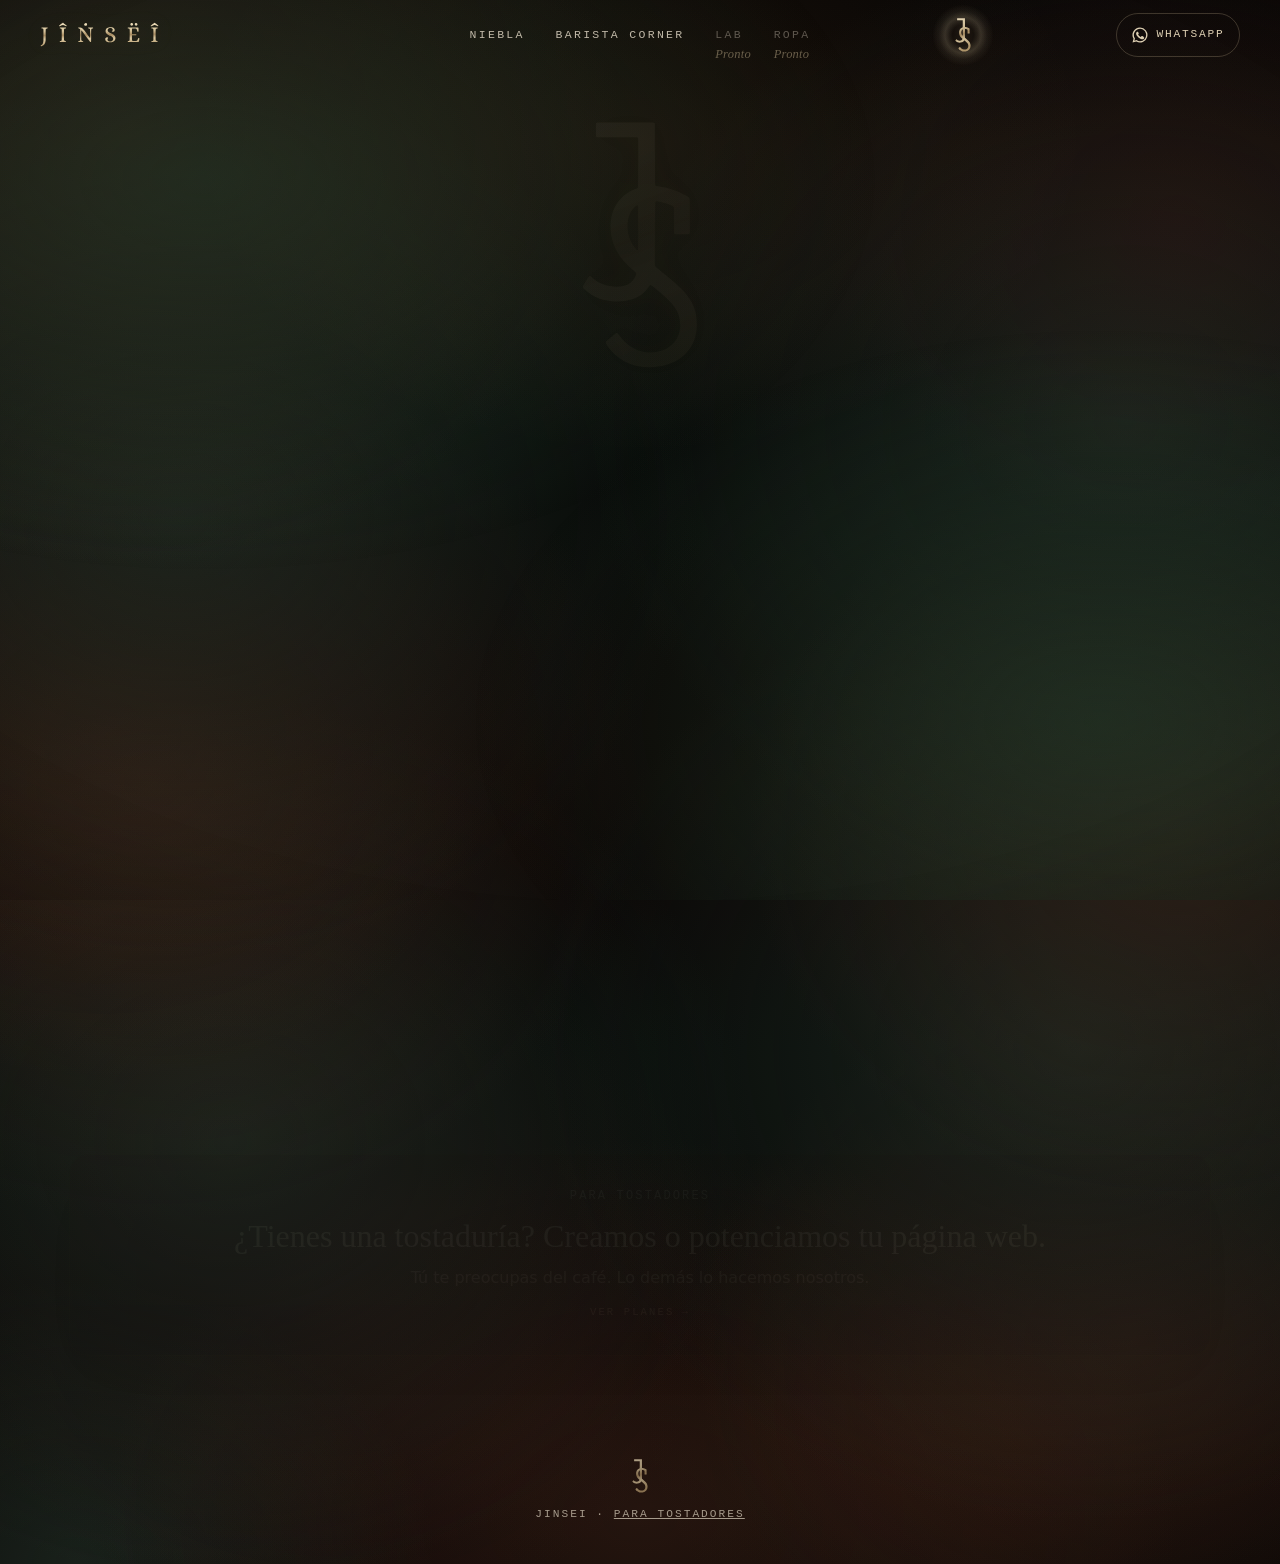
==== commit 4495d896: "Portada JINSEI en la raíz, Niebla en /niebla/, página Para tostadores, Lab = Comfort Food; redirecci" ====
--- a/index.html
+++ b/index.html
@@ -5,8 +5,8 @@
   <meta http-equiv="Content-Security-Policy" content="default-src 'self'; script-src 'self' 'sha256-qOhFsq0QMV2REqNwk5hGH5bZE9SkX6gt6yeyKdYPv+U='; style-src 'self' https://fonts.googleapis.com; font-src 'self' https://fonts.gstatic.com; img-src 'self' data:; connect-src 'self'; manifest-src 'self'; base-uri 'self'; form-action 'self' https://wa.me https://api.whatsapp.com; object-src 'none'; upgrade-insecure-requests">
   <meta name="referrer" content="strict-origin-when-cross-origin">
   <meta name="viewport" content="width=device-width, initial-scale=1, viewport-fit=cover">
-  <title>JINSEI × Niebla — Preventa de cafés</title>
-  <meta name="description" content="JINSEI × Niebla: preventa de cafés de especialidad Niebla (Espantapájaros y Vampiros). Pide por WhatsApp.">
+  <title>JINSEI</title>
+  <meta name="description" content="JINSEI: coffee, comfort food &amp; lifestyle. Niebla, Barista Corner, Lab y Ropa.">
   <meta name="theme-color" content="#080605">
   <link rel="icon" href="assets/jinsei-icon.svg?v=3" type="image/svg+xml">
   <link rel="icon" href="assets/favicon-32.png?v=3" type="image/png" sizes="32x32">
@@ -15,44 +15,46 @@
 
   <meta property="og:type" content="website">
   <meta property="og:locale" content="es_CL">
-  <meta property="og:site_name" content="JINSEI × Niebla">
-  <meta property="og:title" content="JINSEI × Niebla — Preventa de cafés">
-  <meta property="og:description" content="JINSEI colab con Niebla: Espantapájaros y Vampiros en preventa. Pide por WhatsApp.">
+  <meta property="og:site_name" content="JINSEI">
+  <meta property="og:title" content="JINSEI">
+  <meta property="og:description" content="Coffee, Comfort Food &amp; Lifestyle">
   <meta property="og:url" content="https://sergioega07-cpu.github.io/jinsei-colab/">
-  <meta property="og:image" content="https://sergioega07-cpu.github.io/jinsei-colab/assets/og-niebla.png">
-  <meta name="twitter:card" content="summary_large_image">
+  <meta name="twitter:card" content="summary">
 
   <link rel="preconnect" href="https://fonts.googleapis.com">
   <link rel="preconnect" href="https://fonts.gstatic.com" crossorigin>
   <link href="https://fonts.googleapis.com/css2?family=Cinzel:wght@400;500;600;700&family=Cormorant+Garamond:ital,wght@0,400;0,500;1,400;1,500&family=Inter:wght@300;400;500;600&family=IBM+Plex+Mono:wght@400;500&display=swap" rel="stylesheet">
+  <!-- Tokens y piezas comunes (fondo, tint, nav, menú, botones) desde la página raíz; lo propio en inicio.css (prefijo hb-) -->
   <link rel="stylesheet" href="styles.css">
+  <link rel="stylesheet" href="hub.css">
+  <script src="legacy-hash.js"></script>
   <!-- CSP: este script en línea está permitido por su hash sha256 (si se edita, actualizar el hash en la meta CSP) -->
   <script>document.documentElement.classList.add("js")</script>
 </head>
-<body>
-  <a class="skip" href="#cafe">Saltar al café disponible</a>
+<body class="hb">
+  <a class="skip" href="#ramas">Saltar a las ramas</a>
 
   <div class="atmos" aria-hidden="true"></div>
   <div class="tint" aria-hidden="true"><i></i><i></i><i></i><i></i><i></i></div>
 
   <header class="nav" id="nav">
     <!-- Marca: wordmark JÎṄSËÎ, logo estático (sin enlace) -->
-    <span class="nav__brand" id="brand">
+    <span class="nav__brand">
       <img class="brand__logo" src="assets/jinsei-wordmark-sand.svg" alt="JINSEI" width="432" height="91" decoding="async">
     </span>
     <nav class="nav__links" aria-label="Ramas JINSEI">
-      <a href="#top" class="is-active" aria-current="page">× Niebla</a>
+      <a href="niebla/">Niebla</a>
       <a href="barista-corner/">Barista Corner</a>
       <span class="nav__soon">Lab<small>Pronto</small></span>
       <span class="nav__soon">Ropa<small>Pronto</small></span>
     </nav>
     <div class="nav__actions">
       <!-- Botón maestro: monograma JS con halo de niebla = volver a la portada JINSEI -->
-      <a href="inicio/" class="nav__js" aria-label="Volver a la portada JINSEI">
+      <a href="./" class="nav__js" aria-label="Volver a la portada JINSEI" aria-current="page">
         <img src="assets/jinsei-js-sand.svg" alt="" width="103" height="215" decoding="async">
       </a>
       <a class="nav__wa js-wa"
-         data-wa="Hola JINSEI, vengo desde la preventa web y tengo una consulta."
+         data-wa="Hola JINSEI, vengo desde la web."
          href="https://wa.me/56951774751"
          target="_blank" rel="noopener noreferrer"
          aria-label="Escribir por WhatsApp">
@@ -70,8 +72,9 @@
     <nav class="menu__panel" aria-label="Menú principal">
       <p class="menu__kicker">JINSEI</p>
       <ol class="menu__list">
-        <li><a href="#top" class="is-active" aria-current="page"><span class="menu__n">I</span><span class="menu__t">× Niebla</span></a></li>
+        <li><a href="niebla/"><span class="menu__n">I</span><span class="menu__t">Niebla</span></a></li>
         <li><a href="barista-corner/"><span class="menu__n">II</span><span class="menu__t">Barista Corner</span></a></li>
+        <li><a href="tostadores/"><span class="menu__n">·</span><span class="menu__t">Para tostadores</span></a></li>
         <li class="menu__soon"><span class="menu__item"><span class="menu__n">III</span><span class="menu__t">Lab<span class="menu__sub">Pronto</span></span></span></li>
         <li class="menu__soon"><span class="menu__item"><span class="menu__n">IV</span><span class="menu__t">Ropa<span class="menu__sub">Pronto</span></span></span></li>
       </ol>
@@ -79,194 +82,73 @@
   </div>
 
   <main>
-    <!-- PORTADA -->
-    <section id="portada" class="hero">
-      <div class="hero__inner">
-        <!-- Emblema: monograma JS de JINSEI -->
-        <span class="hero__mark reveal reveal--fade"><img class="hero__emblem hero__emblem--js" src="assets/jinsei-js-sand.svg" alt="" width="103" height="215" decoding="async" fetchpriority="high"></span>
-        <h1 class="hero__title reveal">JINSEI<span class="hero__x"> × </span><em>Niebla</em></h1>
-        <p class="hero__tagline reveal">Cafés de especialidad en preventa.</p>
-        <div class="hero__cta reveal">
-          <a href="#cafe" class="btn btn--primary">Ver cafés</a>
-        </div>
+    <!-- PORTADA: el monograma JS es el protagonista (quieto; solo aparece por opacidad) -->
+    <section class="hb-hero">
+      <div class="hb-hero__mark hb-fade">
+        <img class="hb-hero__js" id="hb-js" src="assets/jinsei-js-sand.svg" alt="" width="824" height="1720" decoding="async" fetchpriority="high">
       </div>
+      <h1 class="hb-hero__title hb-fade"><img class="hb-hero__word" src="assets/jinsei-wordmark-sand.svg" alt="JINSEI" width="3456" height="728" decoding="async"></h1>
+      <p class="hb-hero__line hb-fade">Coffee, Comfort Food &amp; Lifestyle</p>
     </section>
 
-    <!-- COLAB -->
-    <section id="colab" class="section colab">
-      <div class="wrap">
-        <header class="section__head section__head--center reveal">
-          <p class="kicker">JINSEI colab</p>
-          <h2>Buenos cafés, sin ensayo y error</h2>
-          <p class="section__sub">Acercamos a quienes aman el café a tostadurías de alta calidad que están comenzando su aventura.</p>
-        </header>
-        <ul class="colab__grid reveal">
-          <li class="card colab__card"><span class="pillar__n">i</span><h3>Tostadurías que empiezan</h3><p>Proyectos de alta calidad que están creciendo.</p></li>
-          <li class="card colab__card"><span class="pillar__n">ii</span><h3>Sin ensayo y error</h3><p>Sin scroll eterno de reviews ni rumores: te ayudamos a encontrar buenos cafés.</p></li>
-          <li class="card colab__card"><span class="pillar__n">iii</span><h3>Un punto de encuentro</h3><p>Para quienes buscan probar cafés nuevos y buenos.</p></li>
-        </ul>
-        <p class="colab__foot reveal">Niebla es nuestra primera colab. <em>Cada colab, una tostaduría nueva.</em></p>
-      </div>
+    <!-- RAMAS: cuatro puertas -->
+    <section id="ramas" class="hb-doors" aria-label="Ramas JINSEI">
+      <ol class="hb-grid hb-fade">
+        <li class="hb-door">
+          <a class="card hb-door__card" href="niebla/">
+            <span class="hb-door__n" aria-hidden="true">I</span>
+            <span class="hb-door__plate"><img class="hb-door__img hb-door__img--niebla" src="assets/niebla/niebla-emblema.svg" alt="" width="2113" height="2212" loading="lazy" decoding="async"></span>
+            <span class="hb-door__name">Niebla</span>
+            <span class="hb-door__line">Cafés de especialidad en preventa.</span>
+            <span class="hb-door__go">Entrar <span aria-hidden="true">→</span></span>
+          </a>
+        </li>
+        <li class="hb-door">
+          <a class="card hb-door__card" href="barista-corner/">
+            <span class="hb-door__n" aria-hidden="true">II</span>
+            <span class="hb-door__plate"><img class="hb-door__img hb-door__img--product" src="assets/barista/prestina-solo.webp" alt="" width="307" height="711" loading="lazy" decoding="async"></span>
+            <span class="hb-door__name">Barista Corner</span>
+            <span class="hb-door__line">Herramientas para tu café.</span>
+            <span class="hb-door__go">Entrar <span aria-hidden="true">→</span></span>
+          </a>
+        </li>
+        <li class="hb-door hb-door--soon">
+          <div class="card hb-door__card">
+            <span class="hb-door__n" aria-hidden="true">III</span>
+            <span class="hb-door__plate"><img class="hb-door__img hb-door__img--mark" src="assets/jinsei-js-sand.svg" alt="" width="824" height="1720" loading="lazy" decoding="async"></span>
+            <span class="hb-door__name">Lab</span>
+            <span class="hb-door__line">Comfort Food.</span>
+            <span class="hb-door__soon">Pronto</span>
+          </div>
+        </li>
+        <li class="hb-door hb-door--soon">
+          <div class="card hb-door__card">
+            <span class="hb-door__n" aria-hidden="true">IV</span>
+            <span class="hb-door__plate"><img class="hb-door__img hb-door__img--mark" src="assets/jinsei-js-sand.svg" alt="" width="824" height="1720" loading="lazy" decoding="async"></span>
+            <span class="hb-door__name">Ropa</span>
+            <span class="hb-door__line">Línea de ropa.</span>
+            <span class="hb-door__soon">Pronto</span>
+          </div>
+        </li>
+      </ol>
     </section>
 
-    <!-- CONOCE A TU TOSTADOR -->
-    <section id="tostador" class="section">
-      <div class="wrap">
-        <header class="section__head section__head--center reveal">
-          <img class="emblem emblem--book" src="assets/emblema-libro.webp" alt="" width="360" height="337" loading="lazy" decoding="async">
-          <p class="kicker">Niebla · Machalí</p>
-          <h2>Conoce a tu tostador</h2>
-        </header>
-        <div class="card roast-intro reveal">
-          <div class="roast-intro__main">
-            <p class="learn__tag">Niebla, tostaduría mágica</p>
-            <p>Un mundo de brujos y brujas en Machalí que tuesta en lotes pequeños y envía a todo Chile.</p>
-            <p class="learn__tag roast-intro__tag2">Omniroast</p>
-            <p>Un solo perfil por origen, para filtrado y espresso: sin sobredesarrollar el café, para dejar hablar al origen.</p>
-            <ul class="omni__uses" aria-label="Sirve para"><li>Filtrado</li><li>Espresso</li></ul>
-          </div>
-          <div class="roast-intro__side">
-            <p class="learn__tag">Fecha de tostado</p>
-            <p>Cada bolsa la lleva. Su mejor momento: entre 5 y 30 días desde el tueste.</p>
-            <p class="roast-intro__ig"><a href="https://www.instagram.com/niebla_coffee/" target="_blank" rel="noopener noreferrer">@niebla_coffee</a></p>
-          </div>
-        </div>
-      </div>
-    </section>
-
-    <!-- CAFÉ DISPONIBLE -->
-    <section id="cafe" class="section shop">
-      <div class="wrap">
-        <header class="section__head section__head--center reveal">
-          <p class="kicker">Café disponible</p>
-          <h2>Preventa</h2>
-          <p class="section__note">Precios de preventa.</p>
-        </header>
-
-        <div class="products">
-          <article class="card product reveal" data-id="espantapajaros">
-            <div class="product__media product__media--label">
-              <img src="assets/labels/espantapajaros.webp" alt="Etiqueta Espantapájaros" width="480" height="576" loading="lazy" decoding="async">
-              <div class="product__badges">
-                <span class="badge badge--ok">Preventa</span>
-              </div>
-            </div>
-            <div class="product__body">
-              <p class="product__origin">Colombia · Tolima</p>
-              <h3 class="product__name">Espantapájaros</h3>
-              <dl class="product__meta">
-                <div><dt>Proceso</dt><dd>Lavado</dd></div>
-                <div><dt>Altura</dt><dd>1600–1800 msnm</dd></div>
-                <div><dt>Variedad</dt><dd>Caturra Colombia</dd></div>
-              </dl>
-              <ul class="notes" aria-label="Notas de sabor">
-                <li>pomelo dulce</li>
-                <li>caramelo</li>
-              </ul>
-              <p class="product__desc">Guía: más sabor y acidez limpia.</p>
-              <div class="product__buy">
-                <p class="price">$12.000<small>250 g</small></p>
-                <button type="button" class="btn btn--primary" data-add="espantapajaros">Agregar al pedido</button>
-              </div>
-            </div>
-          </article>
-
-          <article class="card product reveal" data-id="vampiros">
-            <div class="product__media product__media--label">
-              <img src="assets/labels/vampiros.webp" alt="Etiqueta Vampiros" width="480" height="576" loading="lazy" decoding="async">
-              <div class="product__badges">
-                <span class="badge badge--ok">Preventa</span>
-              </div>
-            </div>
-            <div class="product__body">
-              <p class="product__origin">Brasil · Furnas</p>
-              <h3 class="product__name">Vampiros</h3>
-              <dl class="product__meta">
-                <div><dt>Proceso</dt><dd>Natural</dd></div>
-                <div><dt>Altura</dt><dd>1350 msnm</dd></div>
-                <div><dt>Variedad</dt><dd>Catuaí Amarillo</dd></div>
-              </dl>
-              <ul class="notes" aria-label="Notas de sabor">
-                <li>cacao</li>
-                <li>miel</li>
-                <li>avellana</li>
-              </ul>
-              <p class="product__desc">Guía: suave y redondo, café de todos los días.</p>
-              <div class="product__buy">
-                <p class="price">$12.000<small>250 g</small></p>
-                <button type="button" class="btn btn--primary" data-add="vampiros">Agregar al pedido</button>
-              </div>
-            </div>
-          </article>
-        </div>
-
-        <p class="shop__note reveal">Sin pago en línea: envías tu pedido por WhatsApp y coordinamos.</p>
-      </div>
+    <!-- SERVICIO: invitación a tostadores -->
+    <section class="hb-serv hb-fade" aria-label="Servicio web para tostadores">
+      <a class="card hb-serv__card" href="tostadores/">
+        <span class="hb-serv__kicker">Para tostadores</span>
+        <span class="hb-serv__title">¿Tienes una tostaduría? Creamos o potenciamos tu página web.</span>
+        <span class="hb-serv__line">Tú te preocupas del café. Lo demás lo hacemos nosotros.</span>
+        <span class="hb-door__go">Ver planes <span aria-hidden="true">→</span></span>
+      </a>
     </section>
   </main>
 
-  <footer class="footer">
-    <p>JINSEI × Niebla · <span id="year">2026</span></p>
+  <footer class="footer hb-footer">
+    <img class="hb-footer__mark" src="assets/jinsei-js-sand.svg" alt="" width="103" height="215" loading="lazy" decoding="async">
+    <p>JINSEI · <a href="tostadores/">Para tostadores</a></p>
   </footer>
 
-  <!-- Cómo pedir: nube flotante (abajo a la izquierda) -->
-  <div class="howto" id="howto">
-    <div class="howto__pop" id="howto-pop" role="dialog" aria-labelledby="howto-title" hidden>
-      <span class="howto__morph" aria-hidden="true"></span>
-      <button class="howto__close" id="howto-close" type="button" aria-label="Cerrar">×</button>
-      <p class="howto__title" id="howto-title">Cómo pedir</p>
-      <ol class="howto__steps">
-        <li><svg class="howto__ico" viewBox="0 0 24 24" aria-hidden="true" focusable="false"><g transform="rotate(32 12 12)" fill="none" stroke="currentColor" stroke-width="1.6" stroke-linecap="round"><ellipse cx="12" cy="12" rx="6.2" ry="8.8"/><path d="M12 3.4c-2.6 3 2.6 6.2 0 8.6s2.6 5.6 0 8.6"/></g></svg><span>Elige tu café</span></li>
-        <li><svg class="howto__ico" viewBox="0 0 24 24" aria-hidden="true" focusable="false"><g fill="none" stroke="currentColor" stroke-width="1.6" stroke-linecap="round" stroke-linejoin="round"><path d="M6 8h12l-1 12H7L6 8Zm3 0V6.5a3 3 0 0 1 6 0V8"/><path d="M12 11.5v5M9.5 14h5"/></g></svg><span>Agrégalo al pedido</span></li>
-        <li><svg class="howto__ico" viewBox="0 0 24 24" aria-hidden="true" focusable="false"><path fill="currentColor" d="M12 2a10 10 0 0 0-8.6 15.1L2 22l5-1.3A10 10 0 1 0 12 2Zm0 18.2a8.2 8.2 0 0 1-4.2-1.2l-.3-.2-3 .8.8-2.9-.2-.3A8.2 8.2 0 1 1 12 20.2Zm4.5-6.1c-.2-.1-1.5-.7-1.7-.8-.2-.1-.4-.1-.6.1l-.8 1c-.1.2-.3.2-.5.1a6.7 6.7 0 0 1-3.3-2.9c-.3-.4.2-.4.7-1.3.1-.2 0-.3 0-.4l-.8-1.8c-.2-.5-.4-.4-.6-.4h-.5a1 1 0 0 0-.7.3 3 3 0 0 0-.9 2.2 5.2 5.2 0 0 0 1.1 2.8 11.9 11.9 0 0 0 4.6 4c1.7.7 2.3.8 3.2.7.5-.1 1.5-.6 1.7-1.2.2-.6.2-1.1.1-1.2l-.5-.2Z"/></svg><span>Envíalo por WhatsApp para reservar</span><a class="howto__go" href="#cafe" data-close-howto>Ver cafés <span aria-hidden="true">→</span></a></li>
-      </ol>
-      <p class="howto__note">Entrega la semana siguiente a tu pedido.</p>
-    </div>
-    <span class="howto__hint" id="howto-hint" aria-hidden="true">¿Primera vez? <strong>Toca aquí</strong></span>
-    <button class="howto__fab" id="howto-open" type="button" aria-expanded="false" aria-controls="howto-pop">
-      <span class="howto__body">
-        <span class="howto__ring" aria-hidden="true"><svg viewBox="0 0 200 100" preserveAspectRatio="none" focusable="false"><path d="M44 92C24 92 10 80 12 64C14 50 26 42 40 44C42 28 58 16 76 20C86 6 108 2 122 12C136 6 156 12 162 28C180 28 194 42 192 58C198 66 196 82 186 88C180 92 172 92 166 92Z"/></svg></span>
-        <span class="howto__cloud" aria-hidden="true"><svg viewBox="0 0 200 100" preserveAspectRatio="none" focusable="false"><defs><linearGradient id="howto-sand" x1="0" y1="0" x2="0" y2="1"><stop offset="0" stop-color="#e6d8b8"/><stop offset=".55" stop-color="#cdbb96"/><stop offset="1" stop-color="#b6a27c"/></linearGradient></defs><path d="M44 92C24 92 10 80 12 64C14 50 26 42 40 44C42 28 58 16 76 20C86 6 108 2 122 12C136 6 156 12 162 28C180 28 194 42 192 58C198 66 196 82 186 88C180 92 172 92 166 92Z" fill="url(#howto-sand)"/><path d="M84 24C92 16 106 14 116 19" fill="none" stroke="#f6eedb" stroke-opacity=".5" stroke-width="2.2" stroke-linecap="round"/></svg></span>
-        <span class="howto__spark howto__spark--a" aria-hidden="true">✦</span>
-        <span class="howto__spark howto__spark--b" aria-hidden="true">✧</span>
-        <span class="howto__spark howto__spark--c" aria-hidden="true">✦</span>
-        <span class="howto__spark howto__spark--d" aria-hidden="true">✧</span>
-        <span class="howto__label"><span class="howto__star" aria-hidden="true">✦</span> <span class="howto__txt">¿Cómo pedir?</span></span>
-      </span>
-    </button>
-  </div>
-
-  <!-- Pedido (carrito → WhatsApp, sin pago) -->
-  <button class="cart-fab" id="cart-open" type="button" aria-controls="cart" aria-expanded="false" aria-label="Abrir pedido">
-    <svg viewBox="0 0 24 24" width="22" height="22" aria-hidden="true"><path fill="none" stroke="currentColor" stroke-width="1.6" stroke-linecap="round" stroke-linejoin="round" d="M6 7h12l-1 13H7L6 7Zm3 0V5.5a3 3 0 0 1 6 0V7"/></svg>
-    <span class="cart-fab__count" id="cart-count" hidden>0</span>
-  </button>
-
-  <div class="cart-layer">
-  <div class="cart-backdrop" id="cart-backdrop" hidden></div>
-  <aside class="cart" id="cart" role="dialog" aria-modal="true" aria-labelledby="cart-title" aria-hidden="true">
-    <header class="cart__head">
-      <h2 id="cart-title">Tu pedido</h2>
-      <button class="cart__close" id="cart-close" type="button" aria-label="Cerrar pedido">×</button>
-    </header>
-    <div class="cart__body">
-      <ul class="cart__items" id="cart-items"></ul>
-      <p class="cart__empty" id="cart-empty">Tu pedido está vacío.<br><a href="#cafe" data-close-cart>Ver cafés disponibles</a></p>
-    </div>
-    <footer class="cart__foot" id="cart-foot">
-      <div class="cart__total"><span>Total</span><strong id="cart-total">$0</strong></div>
-      <label class="field">
-        <span>Tu nombre (opcional)</span>
-        <input type="text" id="cart-name" autocomplete="name" placeholder="Ej: Ana">
-      </label>
-      <a class="btn btn--primary btn--block" id="cart-send" href="https://wa.me/56951774751" target="_blank" rel="noopener noreferrer">Enviar pedido por WhatsApp</a>
-      <p class="cart__hint">No se cobra nada aquí. Coordinamos reserva, pago y entrega por WhatsApp.</p>
-    </footer>
-  </aside>
-  </div>
-
-  <div class="toast" id="toast" role="status" aria-live="polite"></div>
-
-  <script src="app.js" defer></script>
+  <script src="hub.js" defer></script>
 </body>
 </html>
--- a/hub.css
+++ b/hub.css
@@ -0,0 +1,132 @@
+/* ==========================================================================
+   JINSEI · Inicio (portada del hub)
+   Usa los tokens y piezas comunes de ../styles.css (fondo .atmos/.tint, nav, menú, .card).
+   Aquí solo lo propio: portada con el monograma JS, cuatro «puertas» (ramas), pie mínimo.
+   Clases con prefijo hb- para no chocar con la página × Niebla.
+   ========================================================================== */
+html { scroll-padding-top: 80px; }
+body.hb { min-height: 100svh; display: flex; flex-direction: column; }
+body.hb main { flex: 1; }
+
+/* Nav y menú de ramas (× Niebla, Barista Corner, Lab, Ropa): comunes, en ../styles.css */
+
+/* Aparición suave: solo opacidad, sin desplazamiento */
+.js .hb-fade { opacity: 0; transition: opacity 1.2s var(--ease); }
+.js body.is-ready .hb-fade { opacity: 1; }
+.js body.is-ready .hb-hero__title { transition-delay: .12s; }
+.js body.is-ready .hb-hero__line { transition-delay: .24s; }
+.js body.is-ready .hb-grid { transition-delay: .4s; }
+@media (prefers-reduced-motion: reduce) { .js .hb-fade { transition: none; } }
+
+/* ---------- Portada ----------
+   Monograma JS quieto: sin transform animado ni filtros animados; el brillo es fijo. */
+.hb-hero {
+  display: flex; flex-direction: column; align-items: center; text-align: center;
+  padding: calc(7.5rem + env(safe-area-inset-top)) 1.25rem clamp(3.5rem, 8vw, 6rem);
+}
+.hb-hero__mark { display: flex; justify-content: center; width: 100%; margin: 0 0 clamp(1.8rem, 3.5vw, 2.4rem); }
+.hb-hero__js {
+  display: block; flex: none; width: auto; height: clamp(170px, 22vw, 250px); margin: 0 auto; opacity: .97;
+  filter: drop-shadow(0 0 12px rgba(216, 196, 150, .18)) drop-shadow(0 0 40px rgba(160, 124, 80, .26));
+}
+.hb-hero__title { margin: 0; line-height: 0; }
+.hb-hero__word { display: block; width: clamp(150px, 18vw, 210px); height: auto; margin: 0 auto; opacity: .92; }
+.hb-hero__line {
+  margin: clamp(1.3rem, 2.6vw, 1.7rem) auto 0; max-width: 36rem; text-wrap: balance;
+  font: italic 400 clamp(1.15rem, 2.4vw, 1.4rem)/1.45 var(--f-accent); color: var(--ink-soft);
+}
+
+/* ---------- Puertas (ramas) ----------
+   1 columna en móvil, 2×2 en tablet, 4 en fila en escritorio. */
+.hb-doors { padding: 0 0 clamp(3.5rem, 8vw, 6rem); }
+.hb-grid {
+  list-style: none; margin: 0 auto; padding: 0;
+  width: min(1160px, 100% - 2.5rem);
+  display: grid; gap: clamp(1rem, 2vw, 1.4rem);
+  grid-template-columns: minmax(0, 420px); justify-content: center;
+}
+@media (min-width: 640px) { .hb-grid { grid-template-columns: repeat(2, minmax(0, 340px)); } }
+@media (min-width: 1100px) { .hb-grid { grid-template-columns: repeat(4, minmax(0, 1fr)); } }
+.hb-door { display: flex; min-width: 0; }
+.hb-door__card {
+  flex: 1; display: flex; flex-direction: column; align-items: center; text-align: center;
+  padding: 1.3rem 1.2rem 1.45rem; text-decoration: none; color: inherit;
+}
+.hb-door__n { font: italic 500 1.3rem/1 var(--f-accent); color: var(--gold); opacity: .8; margin-bottom: 1rem; }
+.hb-door__plate {
+  position: relative; display: block; width: 100%; aspect-ratio: 1 / 1; overflow: hidden;
+  border-radius: calc(var(--radius) - 6px);
+  background: radial-gradient(60% 55% at 50% 55%, rgba(167, 90, 43, .2), rgba(8, 6, 5, 0) 72%), rgba(8, 6, 5, .55);
+  box-shadow: inset 0 0 0 1px var(--line);
+}
+@media (max-width: 639px) { .hb-door__plate { aspect-ratio: 16 / 10; } }
+.hb-door__img {
+  position: absolute; inset: 0; margin: auto; width: 78%; height: 78%; object-fit: contain;
+  transition: transform .9s var(--ease);
+}
+/* Logo oficial de Niebla (cuervo con sombrero de mago): círculo crema con el cuervo calado, así el cuervo toma el tono del panel */
+.hb-door__img--niebla { width: 66%; height: 66%; opacity: .94; filter: drop-shadow(0 0 22px rgba(204, 187, 152, .14)); }
+.hb-door__img--product { height: 84%; }
+.hb-door__img--mark { height: 42%; opacity: .13; }
+a.hb-door__card:hover .hb-door__img { transform: scale(1.04); }
+@media (prefers-reduced-motion: reduce) { .hb-door__img { transition: none; } a.hb-door__card:hover .hb-door__img { transform: none; } }
+.hb-door__name { margin-top: 1.15rem; font: 500 1.28rem/1.15 var(--f-title); letter-spacing: .07em; color: var(--ivory); }
+.hb-door__x { font: italic 400 1.3em/1 var(--f-accent); color: var(--gold); letter-spacing: 0; }
+.hb-door__line { margin: .45rem 0 1.3rem; font-size: .9rem; line-height: 1.5; color: var(--ink-soft); text-wrap: balance; }
+.hb-door__go, .hb-door__soon { margin-top: auto; }
+.hb-door__go {
+  position: relative; display: inline-flex; gap: .45rem; padding: .35rem 0;
+  font: 500 .66rem/1 var(--f-mono); letter-spacing: .2em; text-transform: uppercase; color: var(--sand-hi);
+}
+.hb-door__go::after {
+  content: ""; position: absolute; left: 50%; right: 50%; bottom: 0; height: 1px; background: var(--gold); opacity: 0;
+  transition: left .45s var(--ease), right .45s var(--ease), opacity .45s;
+}
+a.hb-door__card:hover .hb-door__go::after, a.hb-door__card:focus-visible .hb-door__go::after { left: 0; right: 0; opacity: 1; }
+
+/* Pronto: atenuadas pero cuidadas (sin enlace, sin brillo al pasar) */
+.hb-door--soon .hb-door__card { background: linear-gradient(180deg, rgba(24, 18, 14, .55), rgba(14, 10, 8, .6)); box-shadow: 0 0 0 1px rgba(190, 172, 138, .08); }
+.hb-door--soon .hb-door__card:hover { box-shadow: 0 0 0 1px rgba(190, 172, 138, .08); }
+.hb-door--soon .hb-door__n { opacity: .4; }
+.hb-door--soon .hb-door__plate { background: rgba(8, 6, 5, .35); }
+.hb-door--soon .hb-door__name { color: rgba(239, 230, 210, .6); }
+.hb-door--soon .hb-door__line { color: var(--ink-faint); }
+.hb-door__soon {
+  display: inline-block; padding: .4rem .75rem; border-radius: 999px;
+  font: 500 .6rem/1 var(--f-mono); letter-spacing: .18em; text-transform: uppercase;
+  color: #dde2ee; border: 1px solid rgba(110, 122, 158, .45); background: rgba(75, 84, 112, .32);
+}
+
+/* ---------- Pie ---------- */
+.hb-footer { display: flex; flex-direction: column; align-items: center; gap: .7rem; padding: 2.5rem 1rem calc(2.5rem + env(safe-area-inset-bottom)); }
+.hb-footer__mark { width: auto; height: 34px; opacity: .7; }
+
+/* ---------- Invitación a tostadores (portada) ---------- */
+.hb-serv{max-width:1180px;margin:0 auto;padding:0 20px 64px}
+.hb-serv__card{display:flex;flex-direction:column;align-items:center;gap:10px;text-align:center;padding:32px 24px;text-decoration:none;color:inherit}
+.hb-serv__kicker,.tz-kicker{font-family:"IBM Plex Mono",monospace;font-size:.75rem;letter-spacing:.18em;text-transform:uppercase;opacity:.75;margin:0}
+.hb-serv__title{font-family:"Cormorant Garamond",serif;font-size:clamp(1.4rem,3vw,2rem);line-height:1.2}
+.hb-serv__line{opacity:.8}
+
+/* ---------- Página Para tostadores (prefijo tz-) ---------- */
+.tz{max-width:1080px;margin:0 auto;padding:120px 20px 64px;display:flex;flex-direction:column;gap:40px}
+.tz-hero{text-align:center}
+.tz-title{font-family:"Cormorant Garamond",serif;font-weight:500;font-size:clamp(2rem,6vw,3.6rem);line-height:1.1;margin:.3em 0}
+.tz-lead{font-size:clamp(1.05rem,2.4vw,1.3rem);opacity:.85;margin:0}
+.tz-case,.tz-pay{padding:28px 24px;text-align:center}
+.tz-case a{color:inherit}
+.tz-case__text{font-family:"Cormorant Garamond",serif;font-size:clamp(1.2rem,2.6vw,1.55rem);line-height:1.35;margin:.6em auto 0;max-width:46ch}
+.tz-grid{list-style:none;margin:0;padding:0;display:grid;gap:18px;grid-template-columns:1fr}
+@media (min-width:860px){.tz-grid{grid-template-columns:repeat(3,1fr)}}
+.tz-plan{position:relative;padding:28px 22px}
+.tz-plan--rec{outline:1px solid currentColor}
+.tz-plan__tag{position:absolute;top:-11px;left:50%;transform:translateX(-50%);font-family:"IBM Plex Mono",monospace;font-size:.68rem;letter-spacing:.14em;text-transform:uppercase;padding:3px 10px;background:#c9b48a;color:#1b1a18;border-radius:999px}
+.tz-plan__name{font-family:"Cinzel",serif;font-size:1.4rem;margin:0 0 12px}
+.tz-plan__price{margin:4px 0;font-size:1.05rem}
+.tz-plan__price span{display:inline-block;min-width:5.5em;font-family:"IBM Plex Mono",monospace;font-size:.72rem;letter-spacing:.12em;text-transform:uppercase;opacity:.7}
+.tz-plan__list{margin:14px 0 0;padding-left:1.1em;line-height:1.6;opacity:.9}
+.tz-pay__title{font-family:"Cormorant Garamond",serif;font-weight:500;font-size:clamp(1.5rem,3.4vw,2.1rem);margin:0 0 .4em}
+.tz-pay p{max-width:52ch;margin:0 auto .6em}
+.tz-pay__rules{font-family:"IBM Plex Mono",monospace;font-size:.78rem;letter-spacing:.06em;opacity:.75}
+.tz-cta{display:flex;flex-direction:column;align-items:center;gap:14px}
+.tz-pdf{color:inherit;opacity:.8;font-size:.9rem}
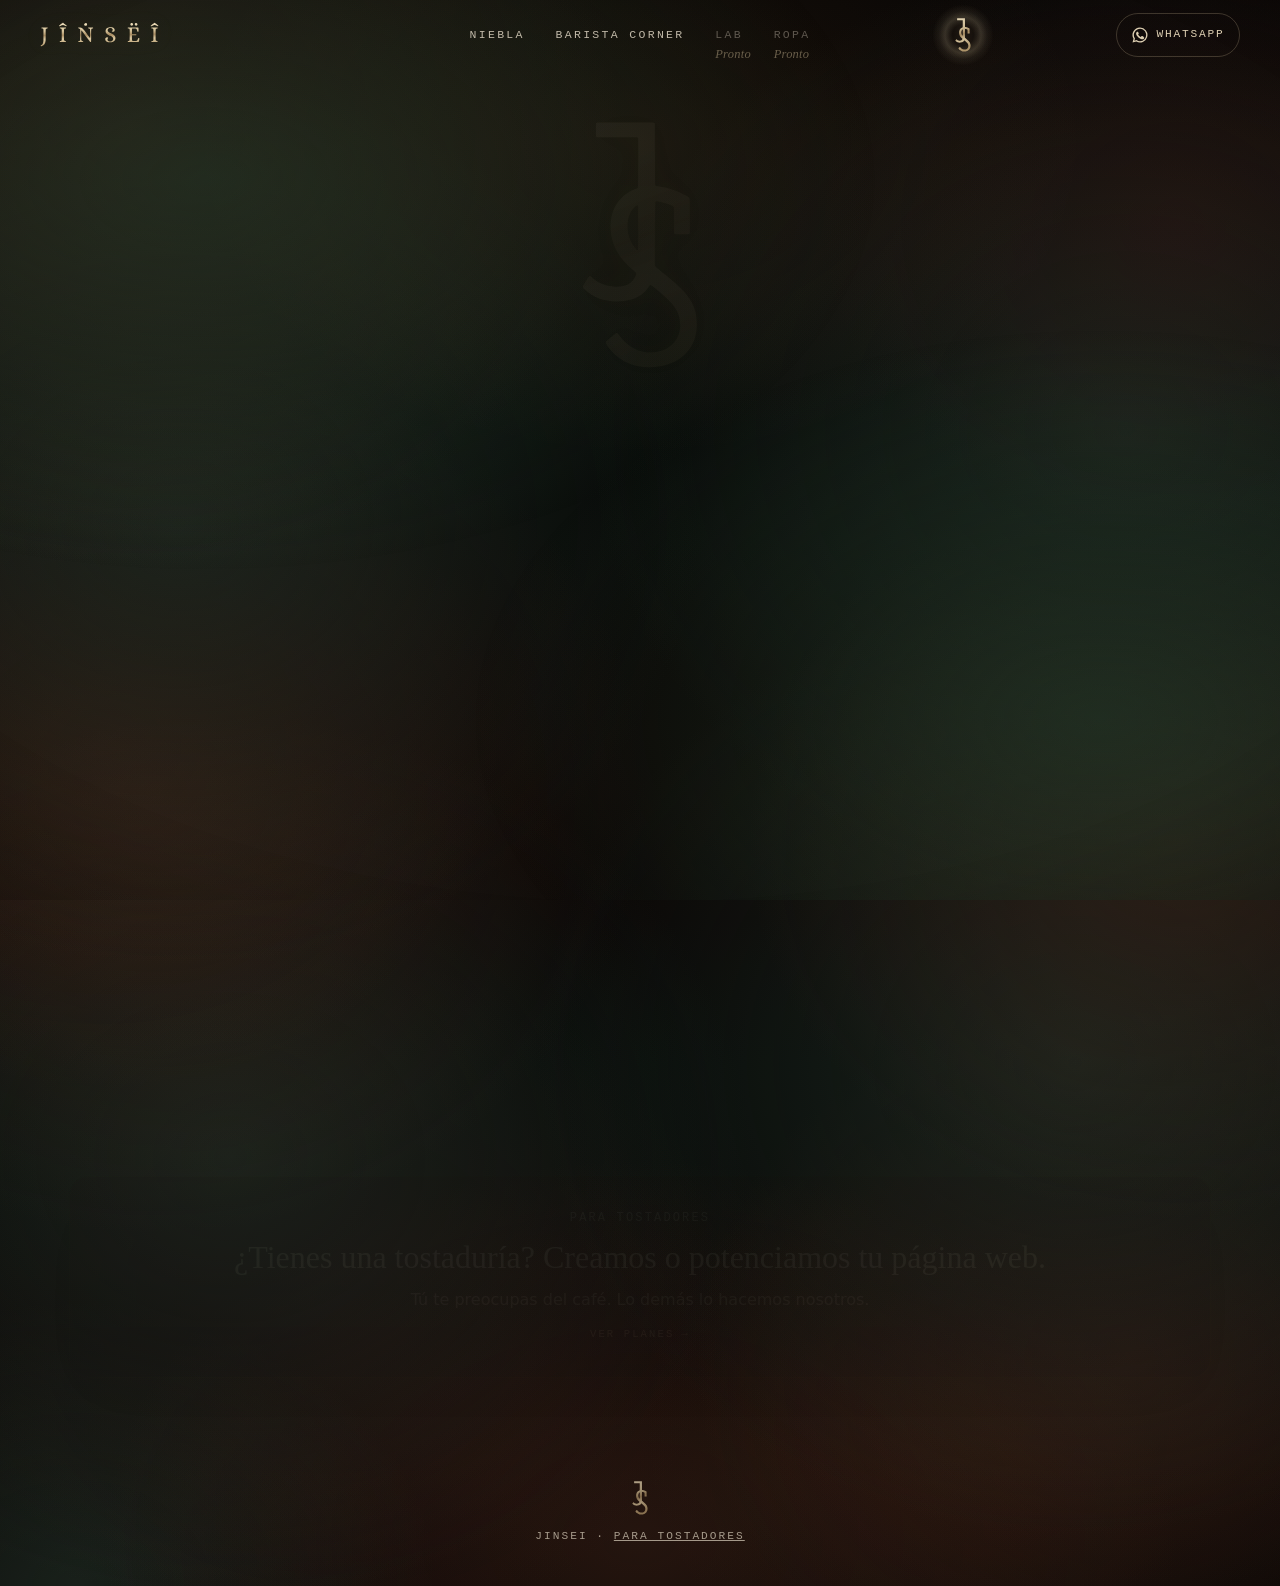
==== commit 89e706d3: "Puerta I: Colab con Niebla como subtítulo" ====
--- a/index.html
+++ b/index.html
@@ -98,7 +98,8 @@
           <a class="card hb-door__card" href="niebla/">
             <span class="hb-door__n" aria-hidden="true">I</span>
             <span class="hb-door__plate"><img class="hb-door__img hb-door__img--niebla" src="assets/niebla/niebla-emblema.svg" alt="" width="2113" height="2212" loading="lazy" decoding="async"></span>
-            <span class="hb-door__name">Niebla</span>
+            <span class="hb-door__name">Colab</span>
+            <span class="hb-door__sub">Niebla</span>
             <span class="hb-door__line">Cafés de especialidad en preventa.</span>
             <span class="hb-door__go">Entrar <span aria-hidden="true">→</span></span>
           </a>
--- a/hub.css
+++ b/hub.css
@@ -130,3 +130,14 @@
 .tz-pay__rules{font-family:"IBM Plex Mono",monospace;font-size:.78rem;letter-spacing:.06em;opacity:.75}
 .tz-cta{display:flex;flex-direction:column;align-items:center;gap:14px}
 .tz-pdf{color:inherit;opacity:.8;font-size:.9rem}
+
+/* Subtítulo de puerta (p. ej. Colab / Niebla) */
+.hb-door__sub {
+  display: block;
+  margin-top: -0.2rem;
+  font-family: var(--f-title, serif);
+  font-size: 0.95rem;
+  letter-spacing: 0.32em;
+  text-transform: uppercase;
+  color: #beac8a;
+}
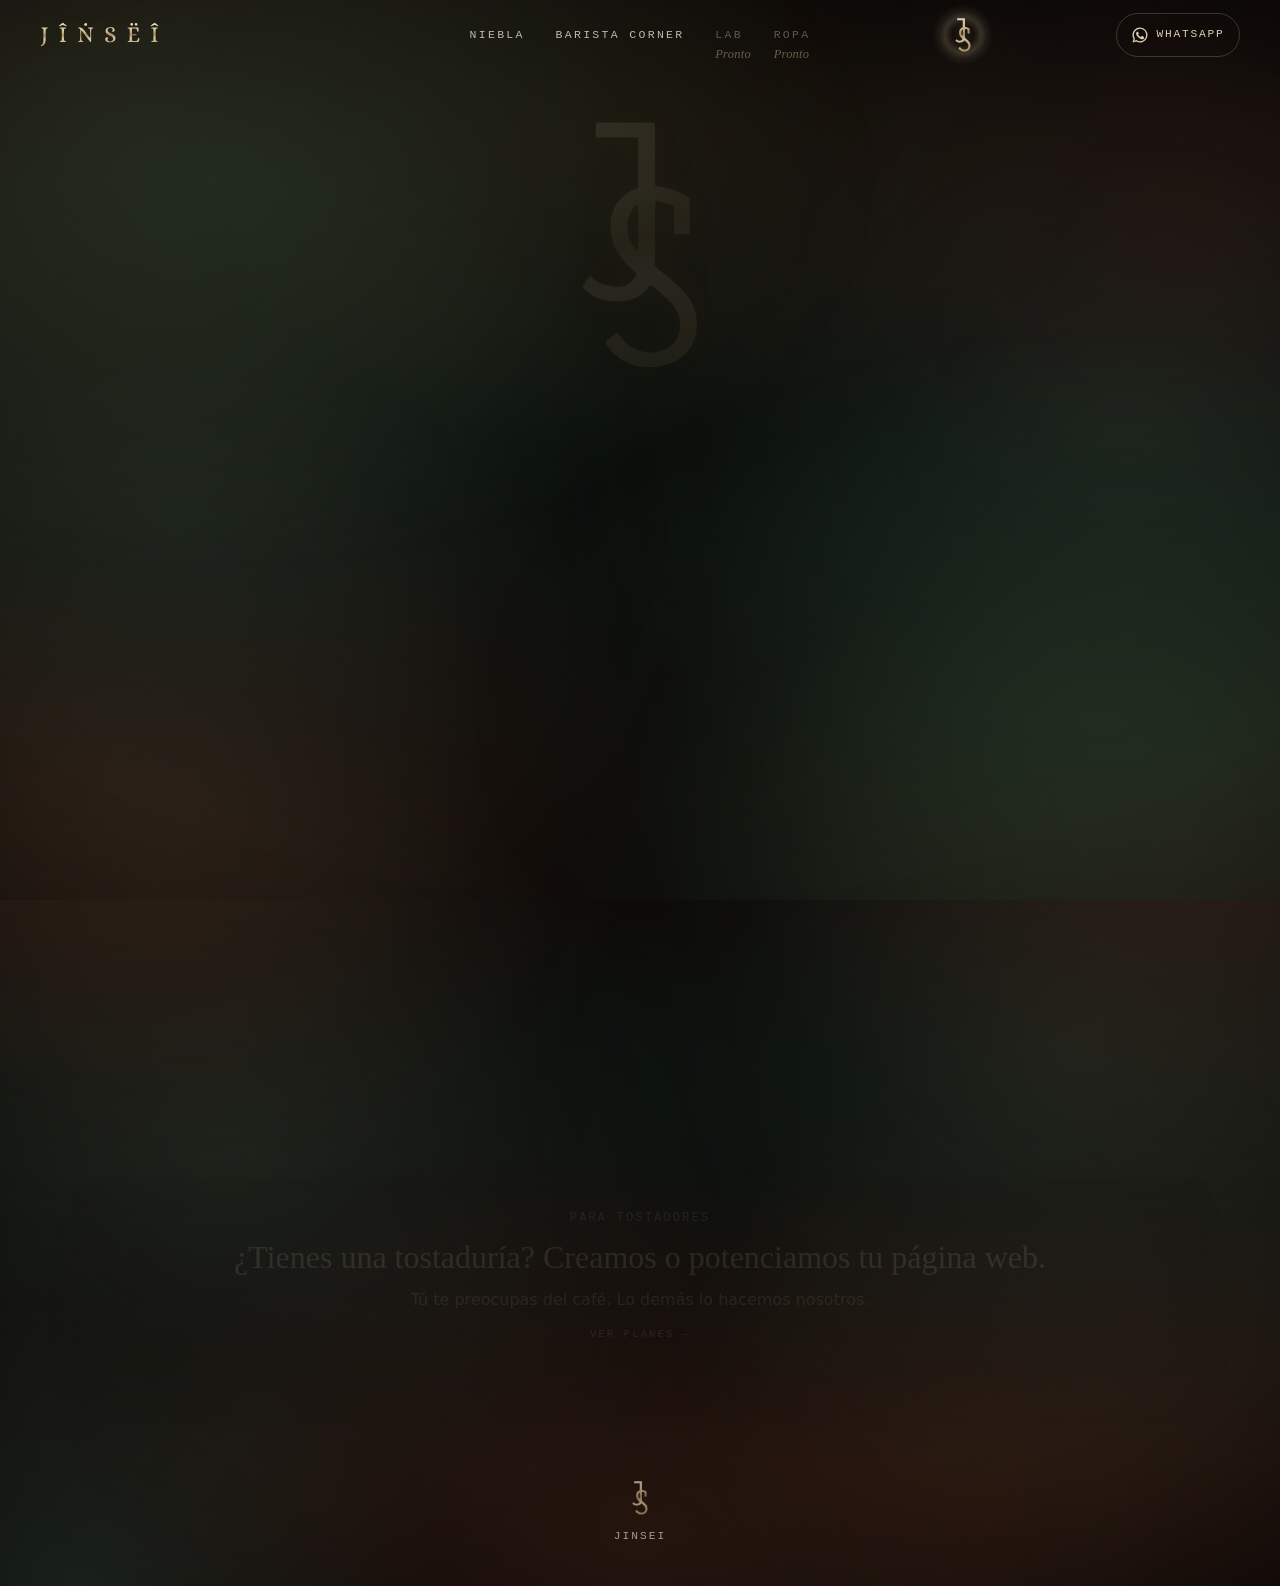
==== commit 12822e40: "Pie de portada: solo JINSEI" ====
--- a/index.html
+++ b/index.html
@@ -11,14 +11,14 @@
   <link rel="icon" href="assets/jinsei-icon.svg?v=3" type="image/svg+xml">
   <link rel="icon" href="assets/favicon-32.png?v=3" type="image/png" sizes="32x32">
   <link rel="apple-touch-icon" href="assets/apple-touch-icon.png?v=3" sizes="180x180">
-  <link rel="canonical" href="https://sergioega07-cpu.github.io/jinsei-colab/">
+  <link rel="canonical" href="https://jinseixjj.cl/">
 
   <meta property="og:type" content="website">
   <meta property="og:locale" content="es_CL">
   <meta property="og:site_name" content="JINSEI">
   <meta property="og:title" content="JINSEI">
   <meta property="og:description" content="Coffee, Comfort Food &amp; Lifestyle">
-  <meta property="og:url" content="https://sergioega07-cpu.github.io/jinsei-colab/">
+  <meta property="og:url" content="https://jinseixjj.cl/">
   <meta name="twitter:card" content="summary">
 
   <link rel="preconnect" href="https://fonts.googleapis.com">
@@ -147,7 +147,7 @@
 
   <footer class="footer hb-footer">
     <img class="hb-footer__mark" src="assets/jinsei-js-sand.svg" alt="" width="103" height="215" loading="lazy" decoding="async">
-    <p>JINSEI · <a href="tostadores/">Para tostadores</a></p>
+    <p>JINSEI</p>
   </footer>
 
   <script src="hub.js" defer></script>
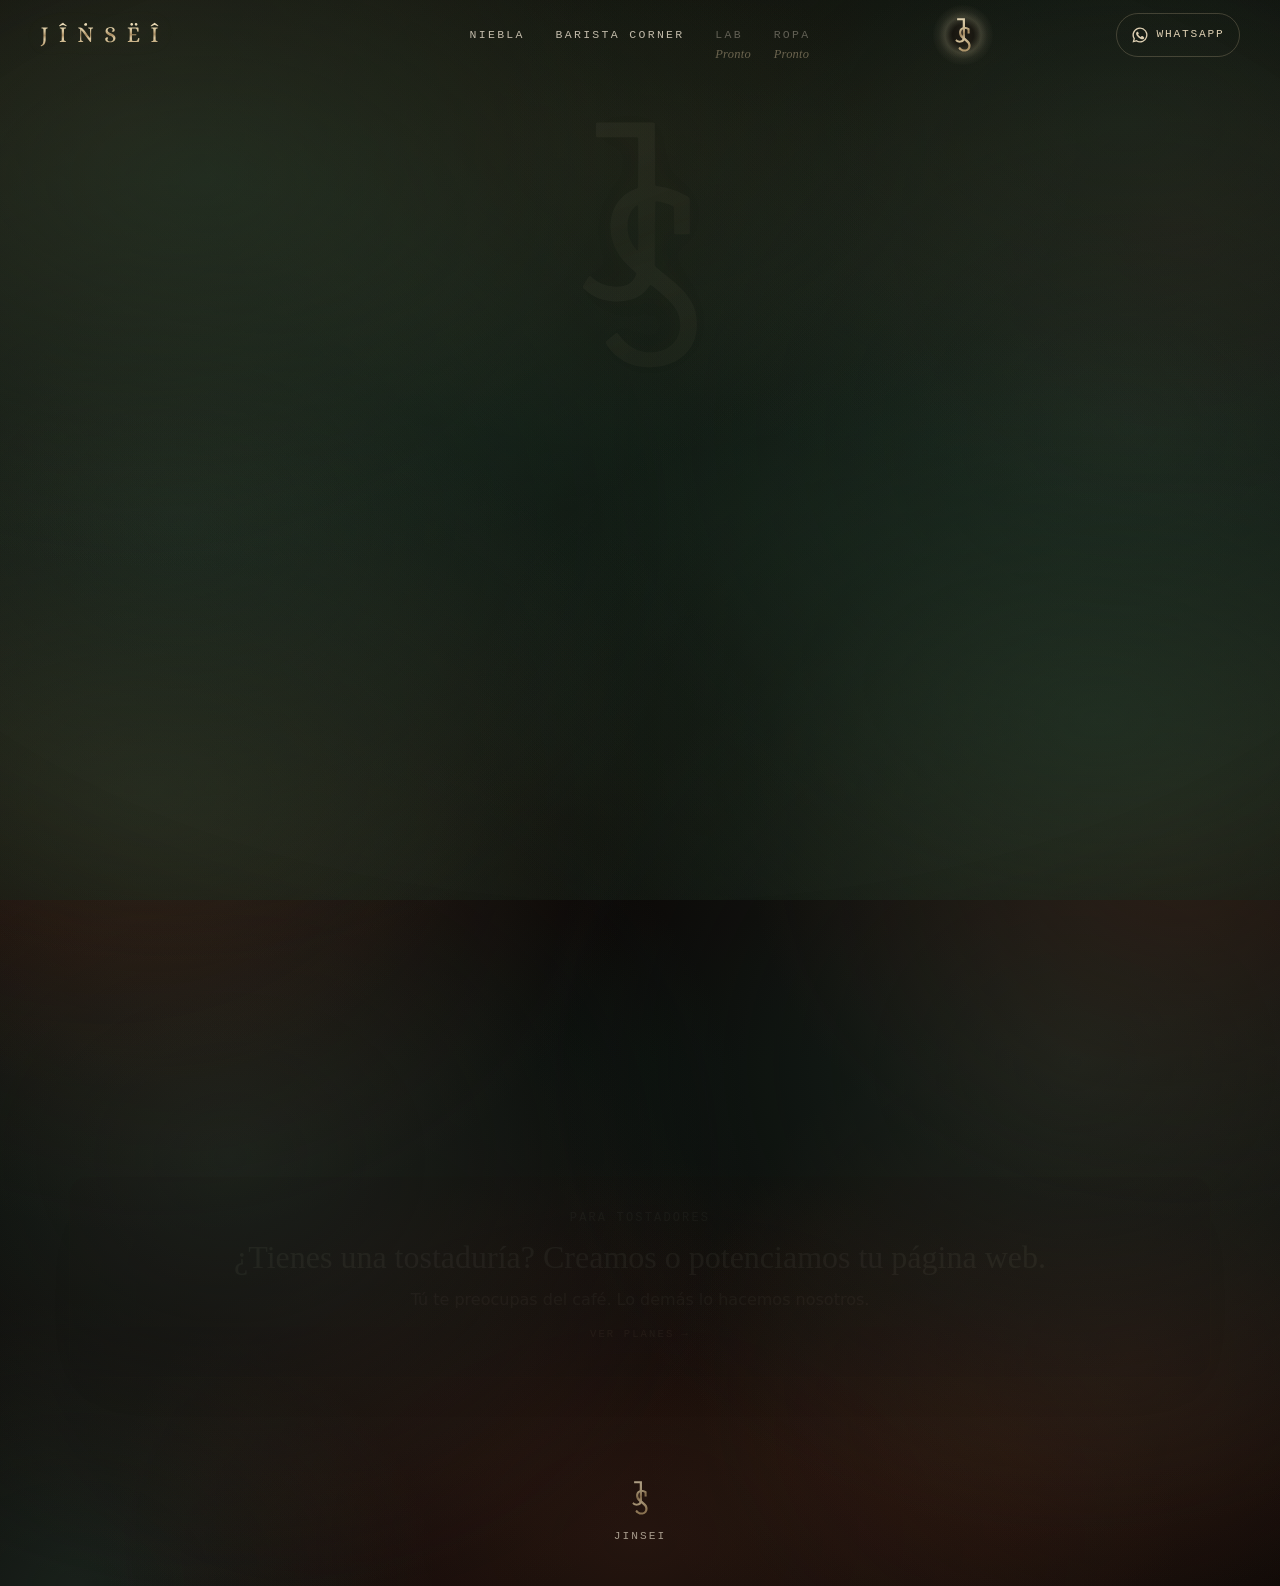
==== commit 16345c0d: "Fondo: los 5 tonos cubren toda la pantalla" ====
--- a/index.html
+++ b/index.html
@@ -25,7 +25,7 @@
   <link rel="preconnect" href="https://fonts.gstatic.com" crossorigin>
   <link href="https://fonts.googleapis.com/css2?family=Cinzel:wght@400;500;600;700&family=Cormorant+Garamond:ital,wght@0,400;0,500;1,400;1,500&family=Inter:wght@300;400;500;600&family=IBM+Plex+Mono:wght@400;500&display=swap" rel="stylesheet">
   <!-- Tokens y piezas comunes (fondo, tint, nav, menú, botones) desde la página raíz; lo propio en inicio.css (prefijo hb-) -->
-  <link rel="stylesheet" href="styles.css">
+  <link rel="stylesheet" href="styles.css?v=20261015">
   <link rel="stylesheet" href="hub.css">
   <script src="legacy-hash.js"></script>
   <!-- CSP: este script en línea está permitido por su hash sha256 (si se edita, actualizar el hash en la meta CSP) -->
--- a/styles.css
+++ b/styles.css
@@ -96,16 +96,20 @@
   position: absolute; inset: 0; opacity: 0;
   -webkit-transform: translateZ(0); transform: translateZ(0); -webkit-backface-visibility: hidden; backface-visibility: hidden;
   background:
-    radial-gradient(ellipse 75% 62% at 16% 20%, var(--c), transparent 70%),
-    radial-gradient(ellipse 70% 62% at 86% 80%, var(--c), transparent 70%);
+    radial-gradient(ellipse 75% 62% at 16% 20%, rgba(var(--rgb), .62), transparent 70%),
+    radial-gradient(ellipse 70% 62% at 86% 80%, rgba(var(--rgb), .62), transparent 70%),
+    radial-gradient(ellipse 70% 60% at 88% 14%, rgba(var(--rgb), .42), transparent 70%),
+    radial-gradient(ellipse 70% 60% at 12% 88%, rgba(var(--rgb), .42), transparent 70%),
+    radial-gradient(ellipse 65% 55% at 50% 50%, rgba(var(--rgb), .26), transparent 75%),
+    linear-gradient(rgba(var(--rgb), .14), rgba(var(--rgb), .14));
   -webkit-transition: opacity 1.6s linear; transition: opacity 1.6s linear;
 }
 /* Paleta sobria y oscura (cada velo sobre casi negro queda < 60/255 por canal) */
-.tint i:nth-child(1) { --c: rgba(34, 56, 40, .62); }  /* bosque */
-.tint i:nth-child(2) { --c: rgba(86, 48, 30, .52); }  /* espresso */
-.tint i:nth-child(3) { --c: rgba(84, 26, 40, .5); }   /* vino */
-.tint i:nth-child(4) { --c: rgba(34, 50, 84, .58); }  /* denim */
-.tint i:nth-child(5) { --c: rgba(20, 60, 62, .58); }  /* petróleo */
+.tint i:nth-child(1) { --rgb: 34, 56, 40; }  /* bosque */
+.tint i:nth-child(2) { --rgb: 86, 48, 30; }  /* espresso */
+.tint i:nth-child(3) { --rgb: 84, 26, 40; }   /* vino */
+.tint i:nth-child(4) { --rgb: 34, 50, 84; }  /* denim */
+.tint i:nth-child(5) { --rgb: 20, 60, 62; }  /* petróleo */
 /* Motor principal (app.js): cada 3,2 s pasa la clase .on al velo siguiente y la transición de 1,6 s funde
    los dos tonos. Corre SIEMPRE, también con «reducir movimiento» o modo de bajo consumo: es solo un fundido
    de color, sin desplazamiento. Sin JS, el mismo ciclo lo hace este respaldo con @keyframes. */
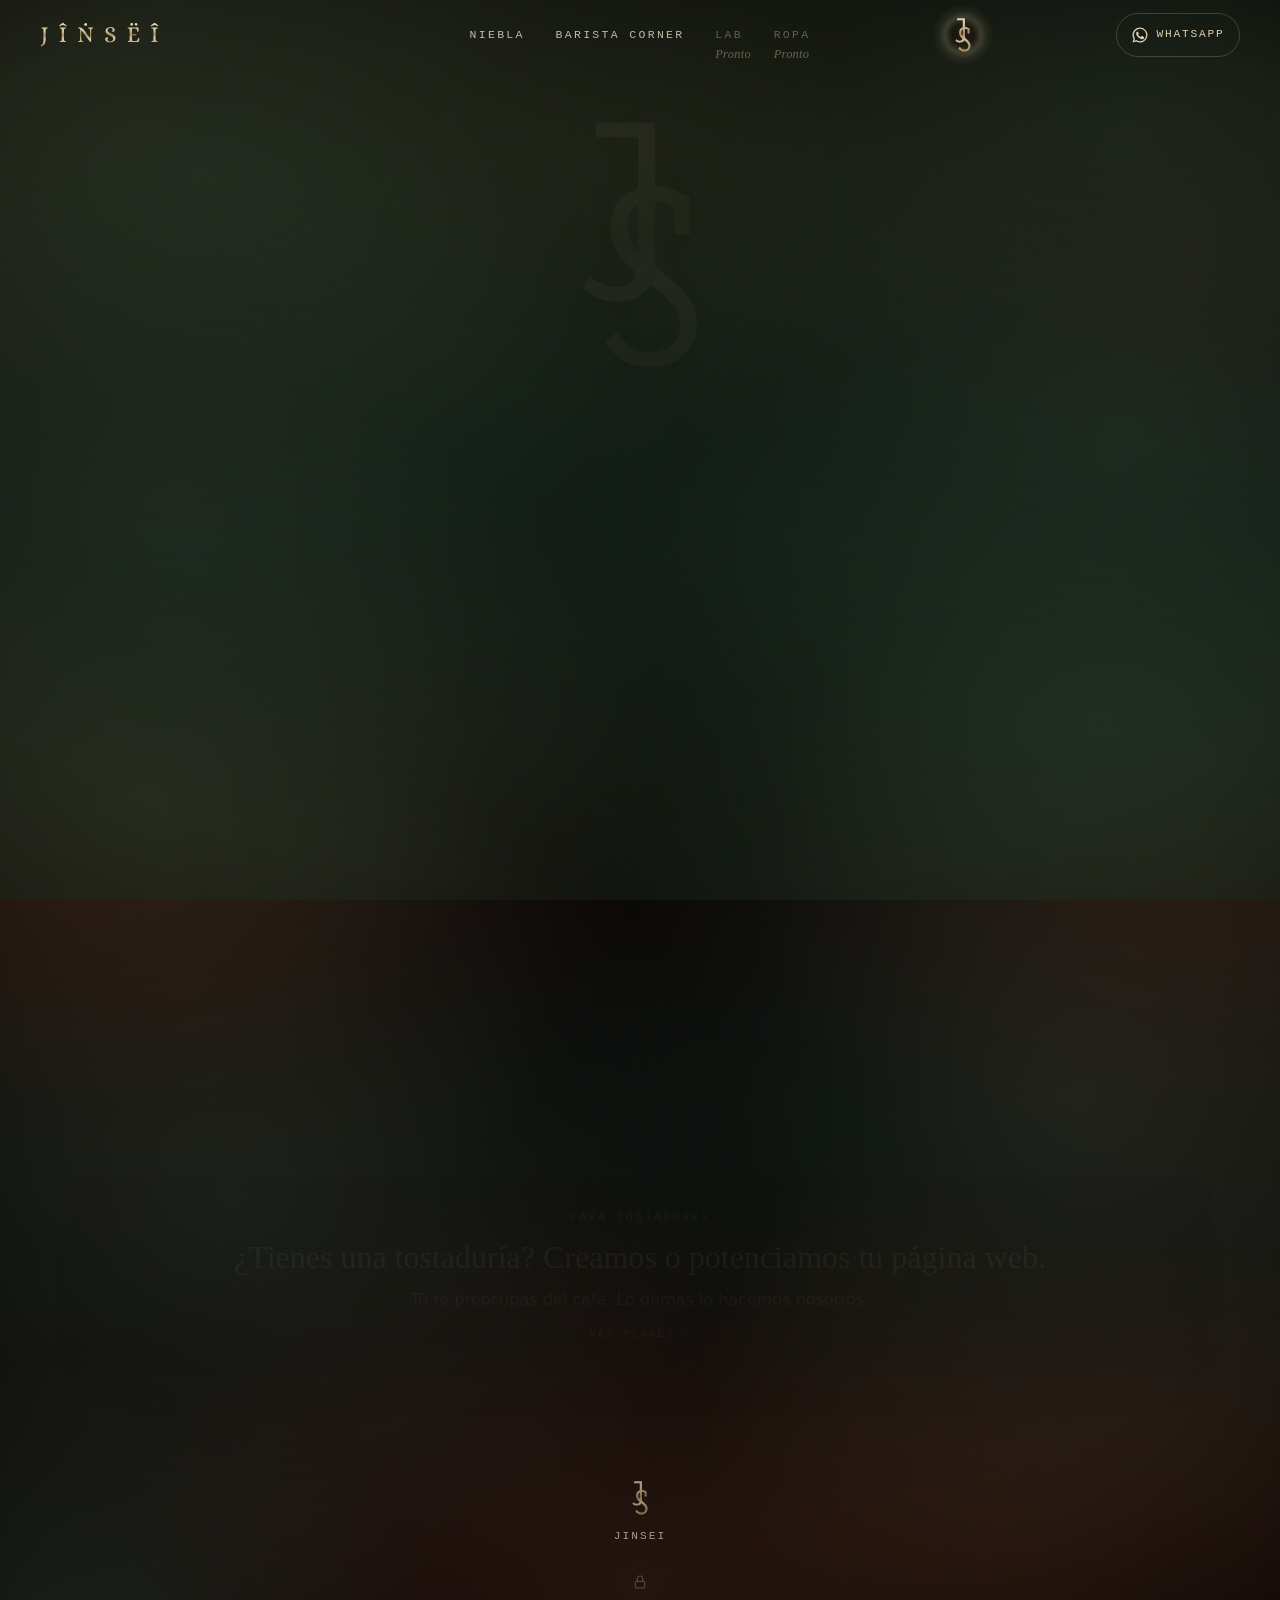
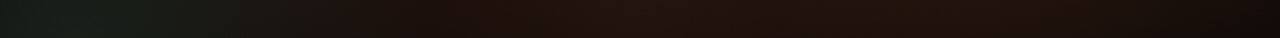
==== commit e6e50663: "Inicio: ícono discreto de acceso al panel privado en el footer" ====
--- a/index.html
+++ b/index.html
@@ -26,7 +26,7 @@
   <link href="https://fonts.googleapis.com/css2?family=Cinzel:wght@400;500;600;700&family=Cormorant+Garamond:ital,wght@0,400;0,500;1,400;1,500&family=Inter:wght@300;400;500;600&family=IBM+Plex+Mono:wght@400;500&display=swap" rel="stylesheet">
   <!-- Tokens y piezas comunes (fondo, tint, nav, menú, botones) desde la página raíz; lo propio en inicio.css (prefijo hb-) -->
   <link rel="stylesheet" href="styles.css?v=20261015">
-  <link rel="stylesheet" href="hub.css">
+  <link rel="stylesheet" href="hub.css?v=20261026">
   <script src="legacy-hash.js"></script>
   <!-- CSP: este script en línea está permitido por su hash sha256 (si se edita, actualizar el hash en la meta CSP) -->
   <script>document.documentElement.classList.add("js")</script>
@@ -148,6 +148,9 @@
   <footer class="footer hb-footer">
     <img class="hb-footer__mark" src="assets/jinsei-js-sand.svg" alt="" width="103" height="215" loading="lazy" decoding="async">
     <p>JINSEI</p>
+    <a class="hb-footer__panel" href="https://panel.jinseixjj.cl" title="Panel privado" aria-label="Panel privado" rel="nofollow">
+      <svg viewBox="0 0 24 24" width="16" height="16" aria-hidden="true" fill="none" stroke="currentColor" stroke-width="1.6" stroke-linecap="round" stroke-linejoin="round"><rect x="5" y="11" width="14" height="10" rx="2"/><path d="M8 11V7a4 4 0 0 1 8 0v4"/></svg>
+    </a>
   </footer>
 
   <script src="hub.js" defer></script>
--- a/styles.css
+++ b/styles.css
@@ -344,6 +344,16 @@
 .price { font: 500 1.55rem/1 var(--f-title); letter-spacing: .02em; color: var(--sand-hi); margin: 0; }
 .price small { display: block; font: 400 .62rem/1.4 var(--f-mono); letter-spacing: .14em; color: var(--ink-faint); text-transform: uppercase; margin-top: .3rem; }
 .product__buy .btn { padding-inline: 1.2rem; }
+.product__buy .btn[disabled] { opacity: .45; cursor: not-allowed; }
+.badge--out { color: #e9d9cf; border-color: rgba(150, 90, 70, .55); background: rgba(70, 36, 28, .8); }
+.product.is-out .product__media img { filter: grayscale(.7) brightness(.75); }
+.fmt { display: flex; gap: .4rem; flex-basis: 100%; }
+.fmt button { font: 500 .7rem/1 var(--f-mono); letter-spacing: .12em; text-transform: uppercase; padding: .5rem .8rem; border-radius: 999px; background: transparent; color: var(--ink-soft); border: 1px solid var(--line); cursor: pointer; }
+.fmt button[aria-pressed="true"] { color: var(--sand-hi); border-color: var(--sand); background: rgba(190, 172, 138, .1); }
+.fmt button.is-out { text-decoration: line-through; opacity: .55; }
+.product__ph { width: 100%; height: 100%; display: flex; flex-direction: column; align-items: center; justify-content: center; gap: 1.2rem; border: 1px solid rgba(190, 172, 138, .22); border-radius: 12px; }
+.product__ph img { width: 34%; height: auto; opacity: .55; }
+.product__ph span { font: 500 1.3rem/1.2 var(--f-title); letter-spacing: .12em; text-transform: uppercase; color: var(--sand); text-align: center; padding: 0 1rem; }
 .shop__note { text-align: center; margin: 2.5rem auto 0; max-width: 52ch; font-size: .88rem; color: var(--ink-faint); }
 
 
--- a/hub.css
+++ b/hub.css
@@ -141,3 +141,7 @@
   text-transform: uppercase;
   color: #beac8a;
 }
+
+/* Acceso discreto al panel privado */
+.hb-footer__panel{display:inline-flex;align-items:center;justify-content:center;width:32px;height:32px;margin-top:.5rem;border-radius:50%;color:currentColor;opacity:.4;transition:opacity .2s}
+.hb-footer__panel:hover,.hb-footer__panel:focus-visible{opacity:.9}
